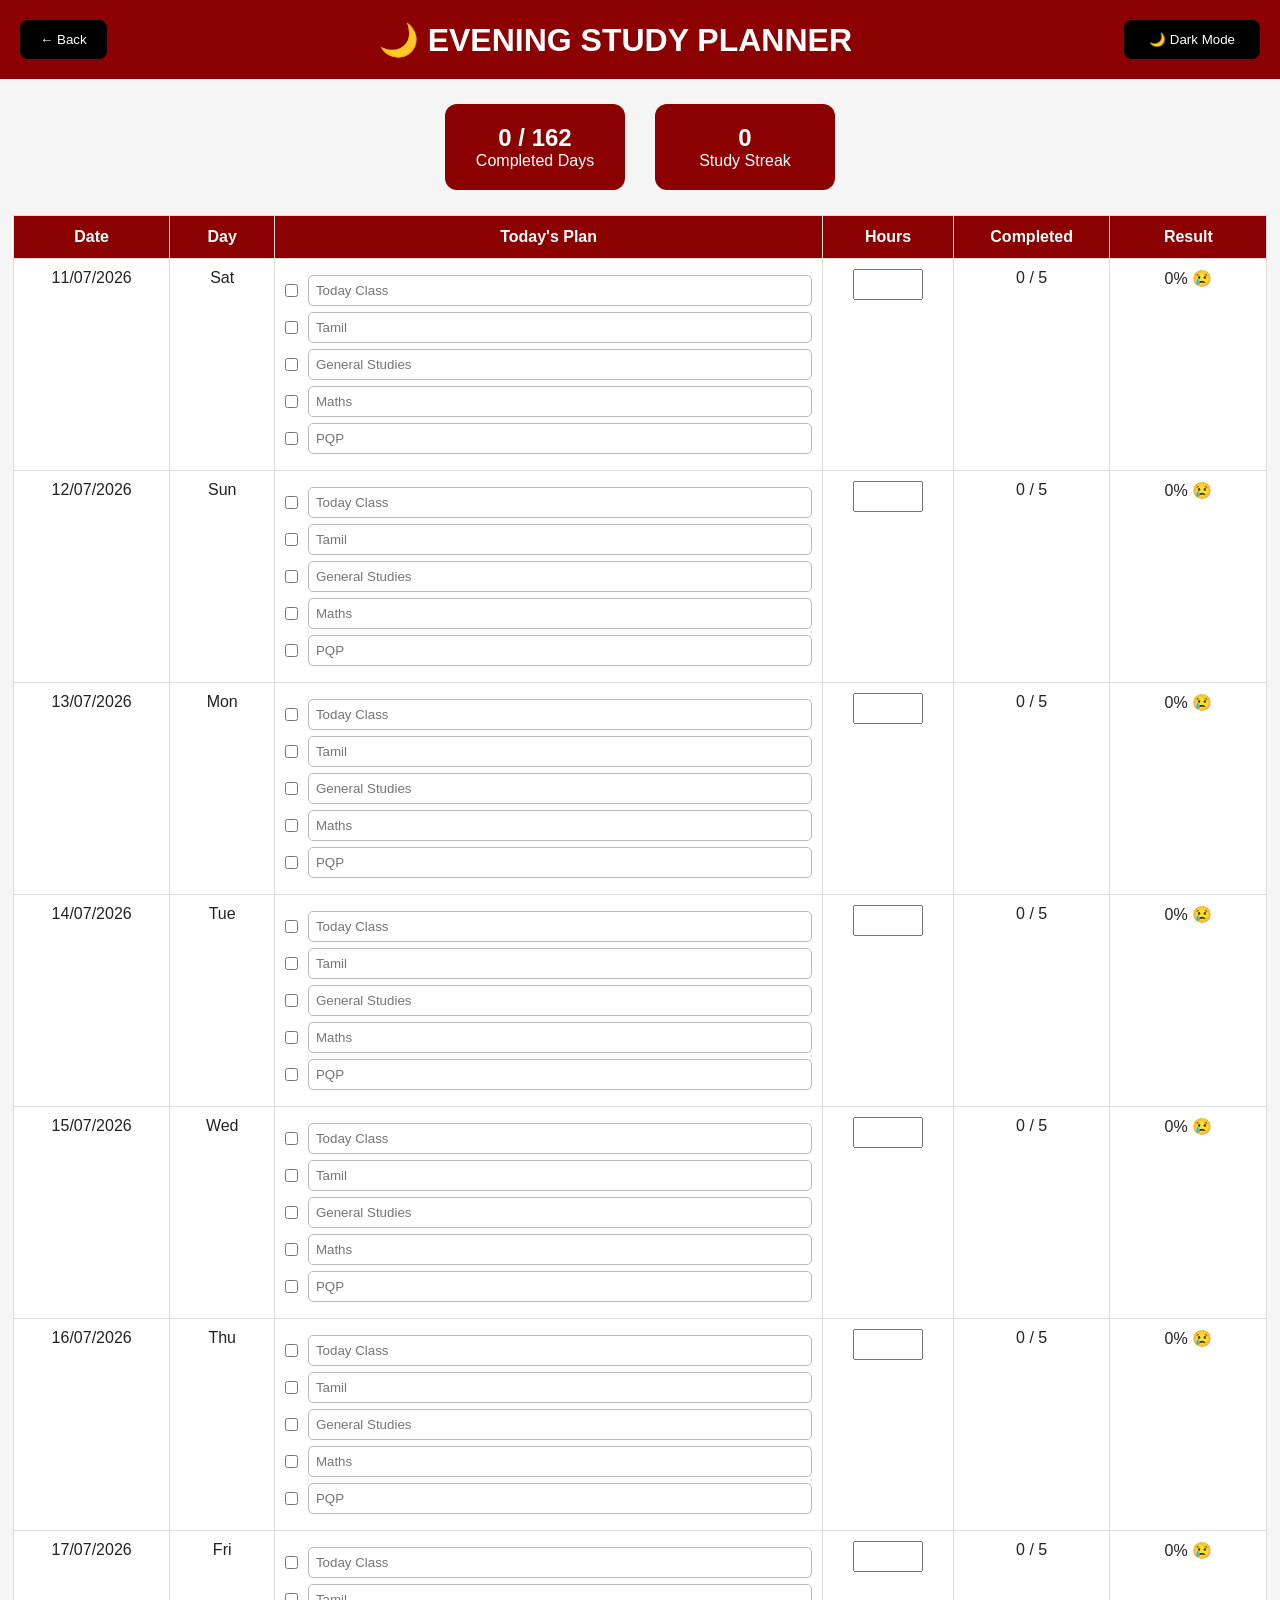
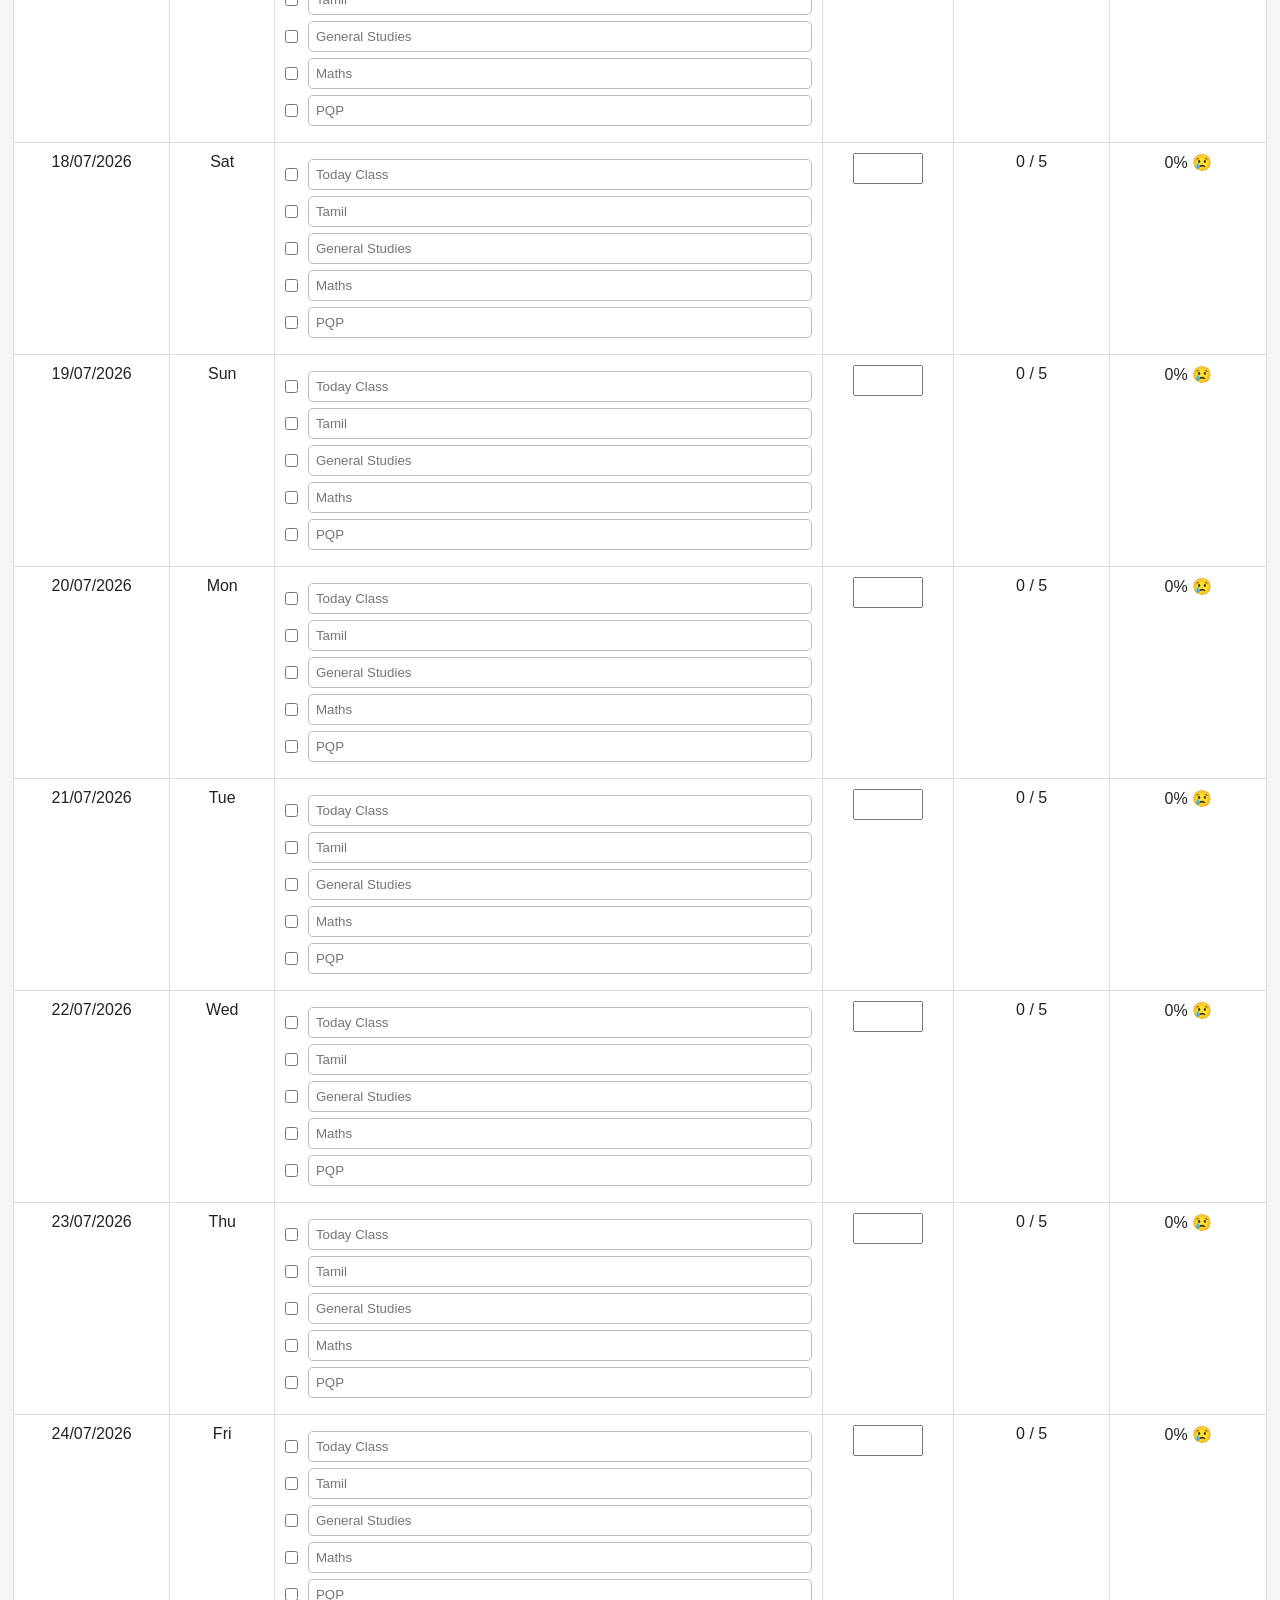
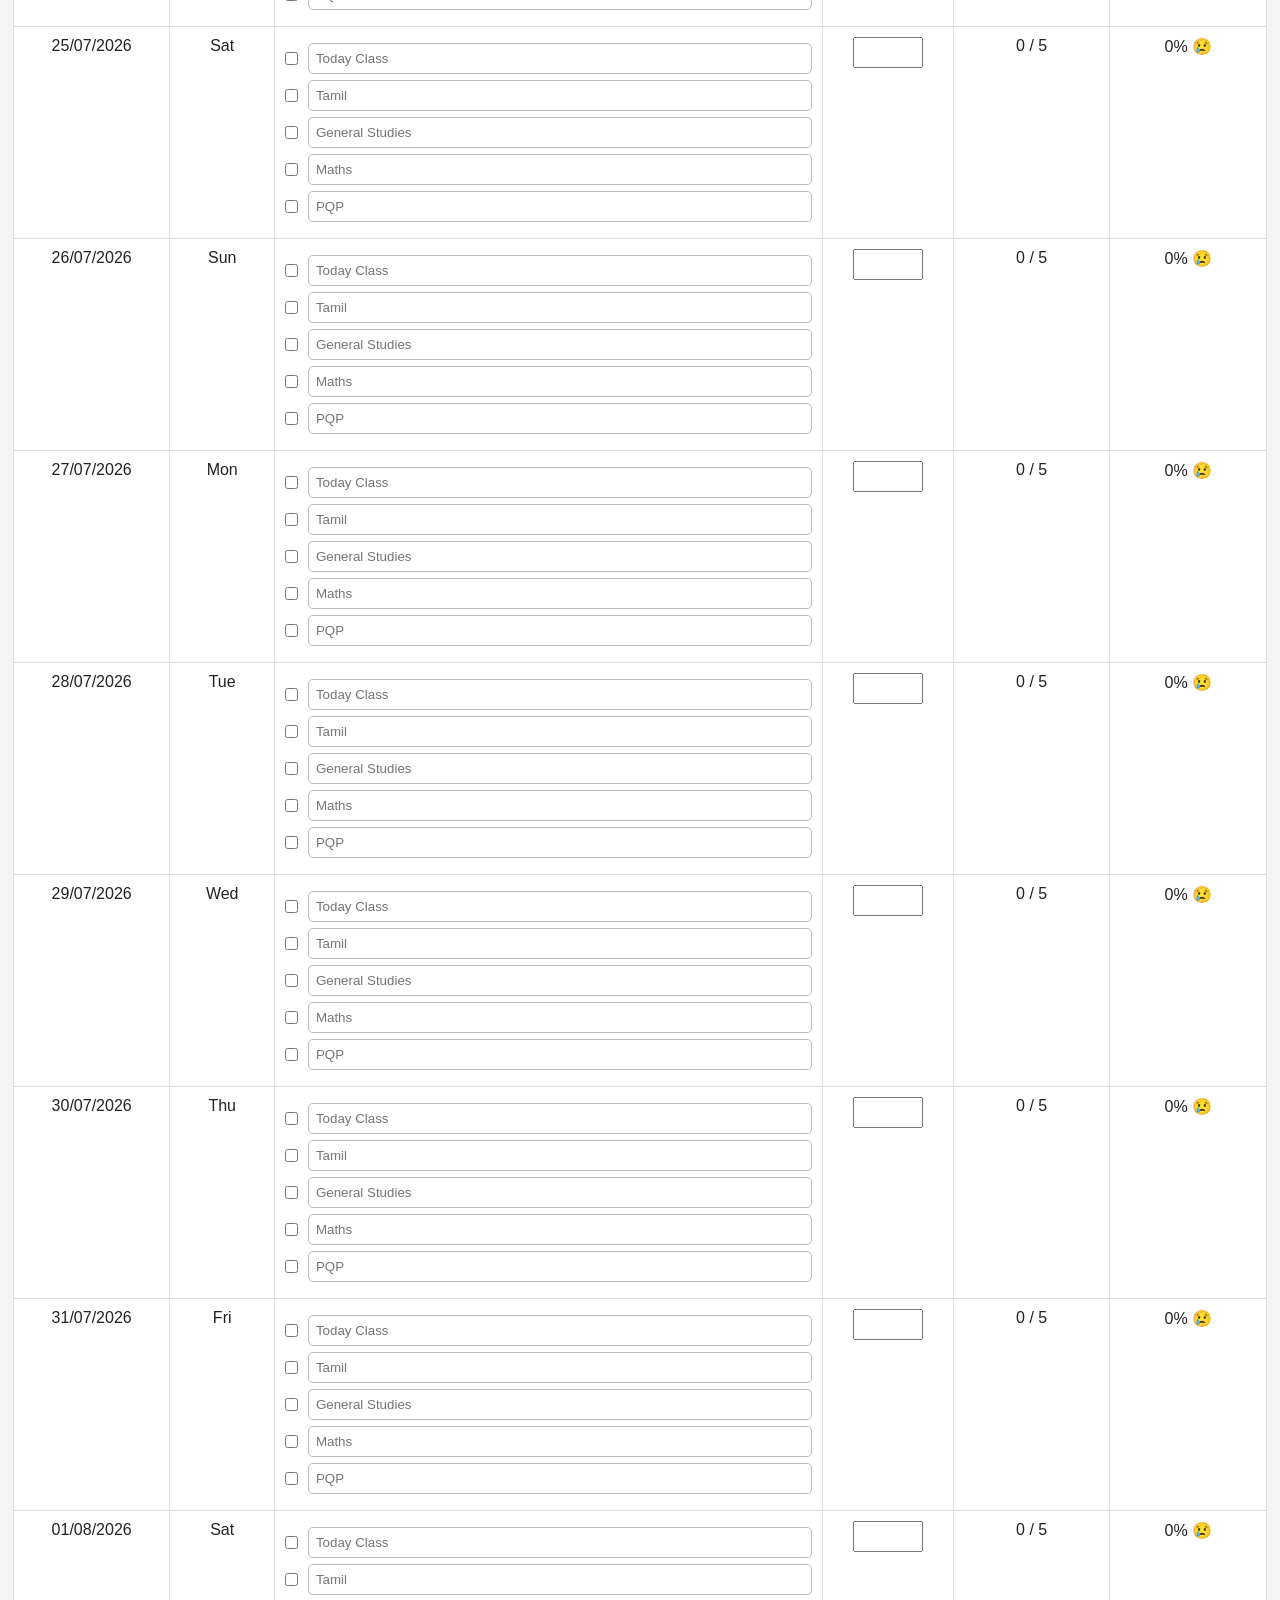
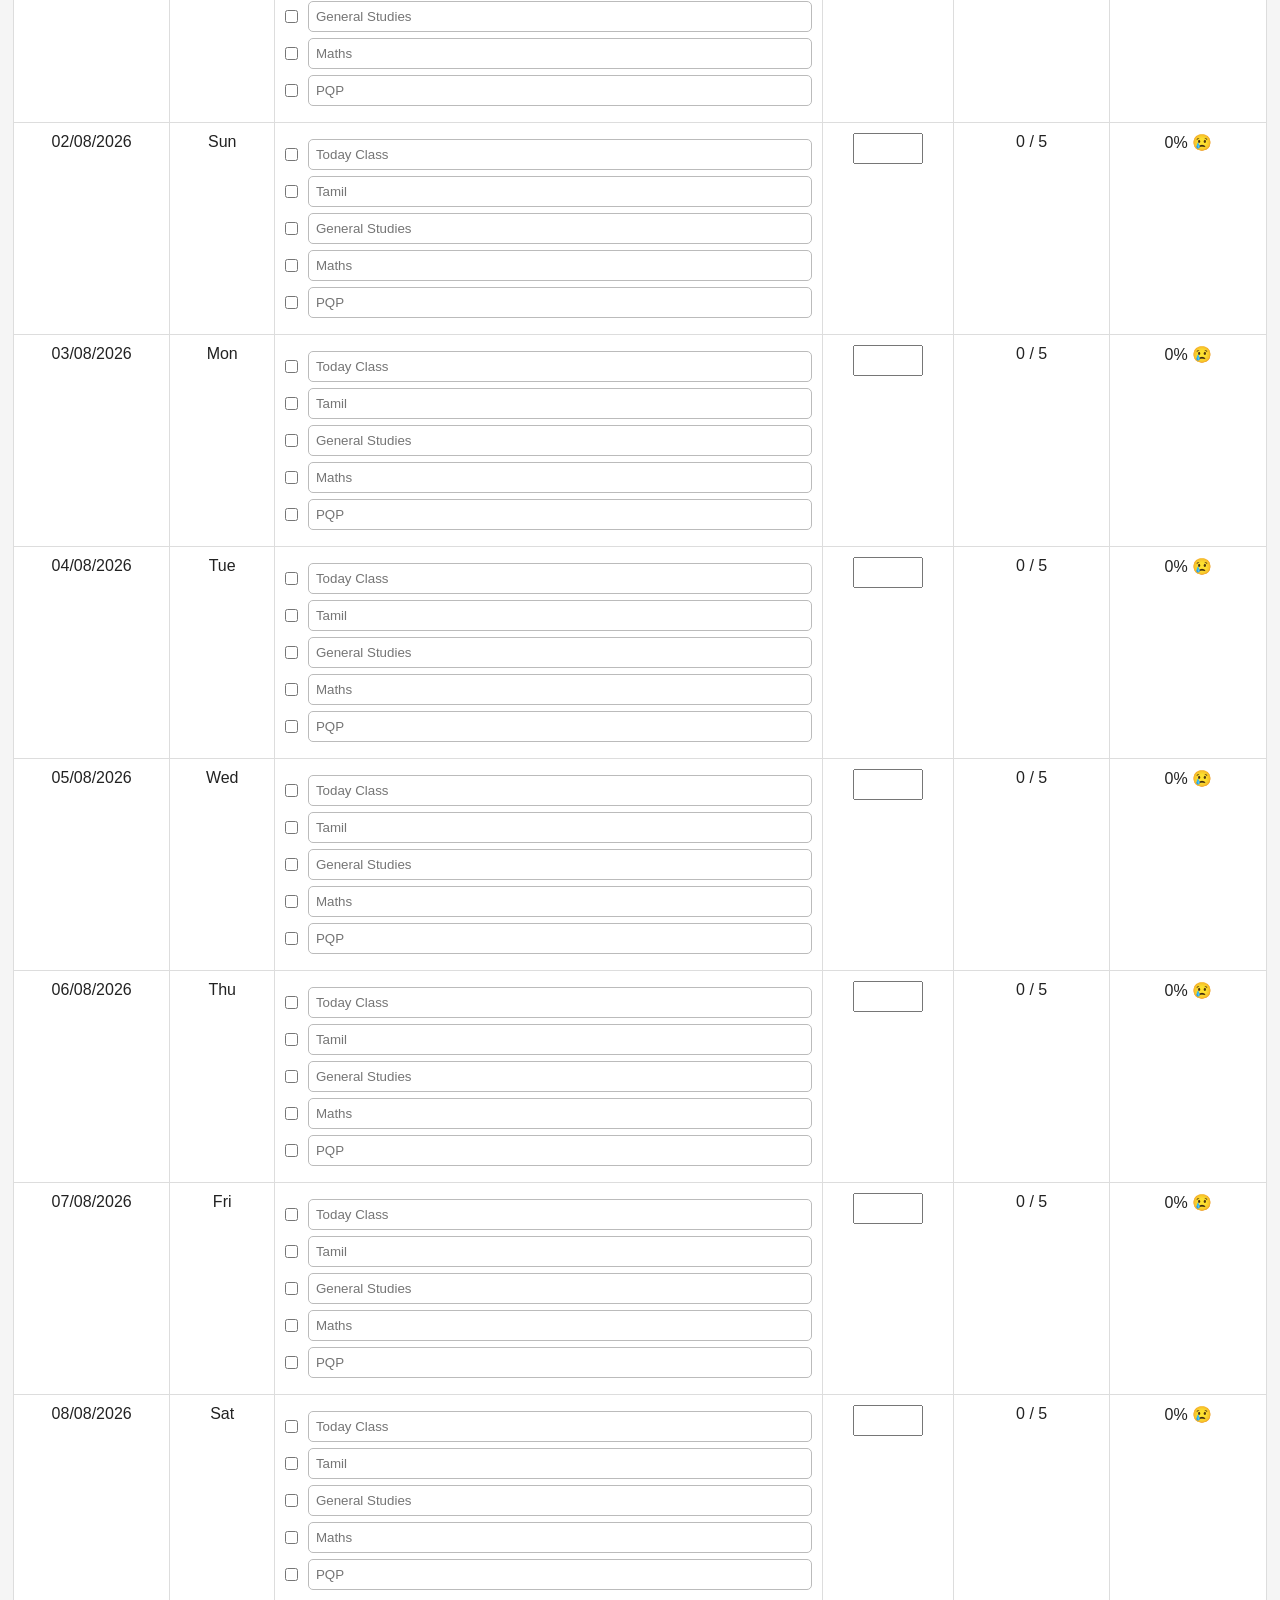
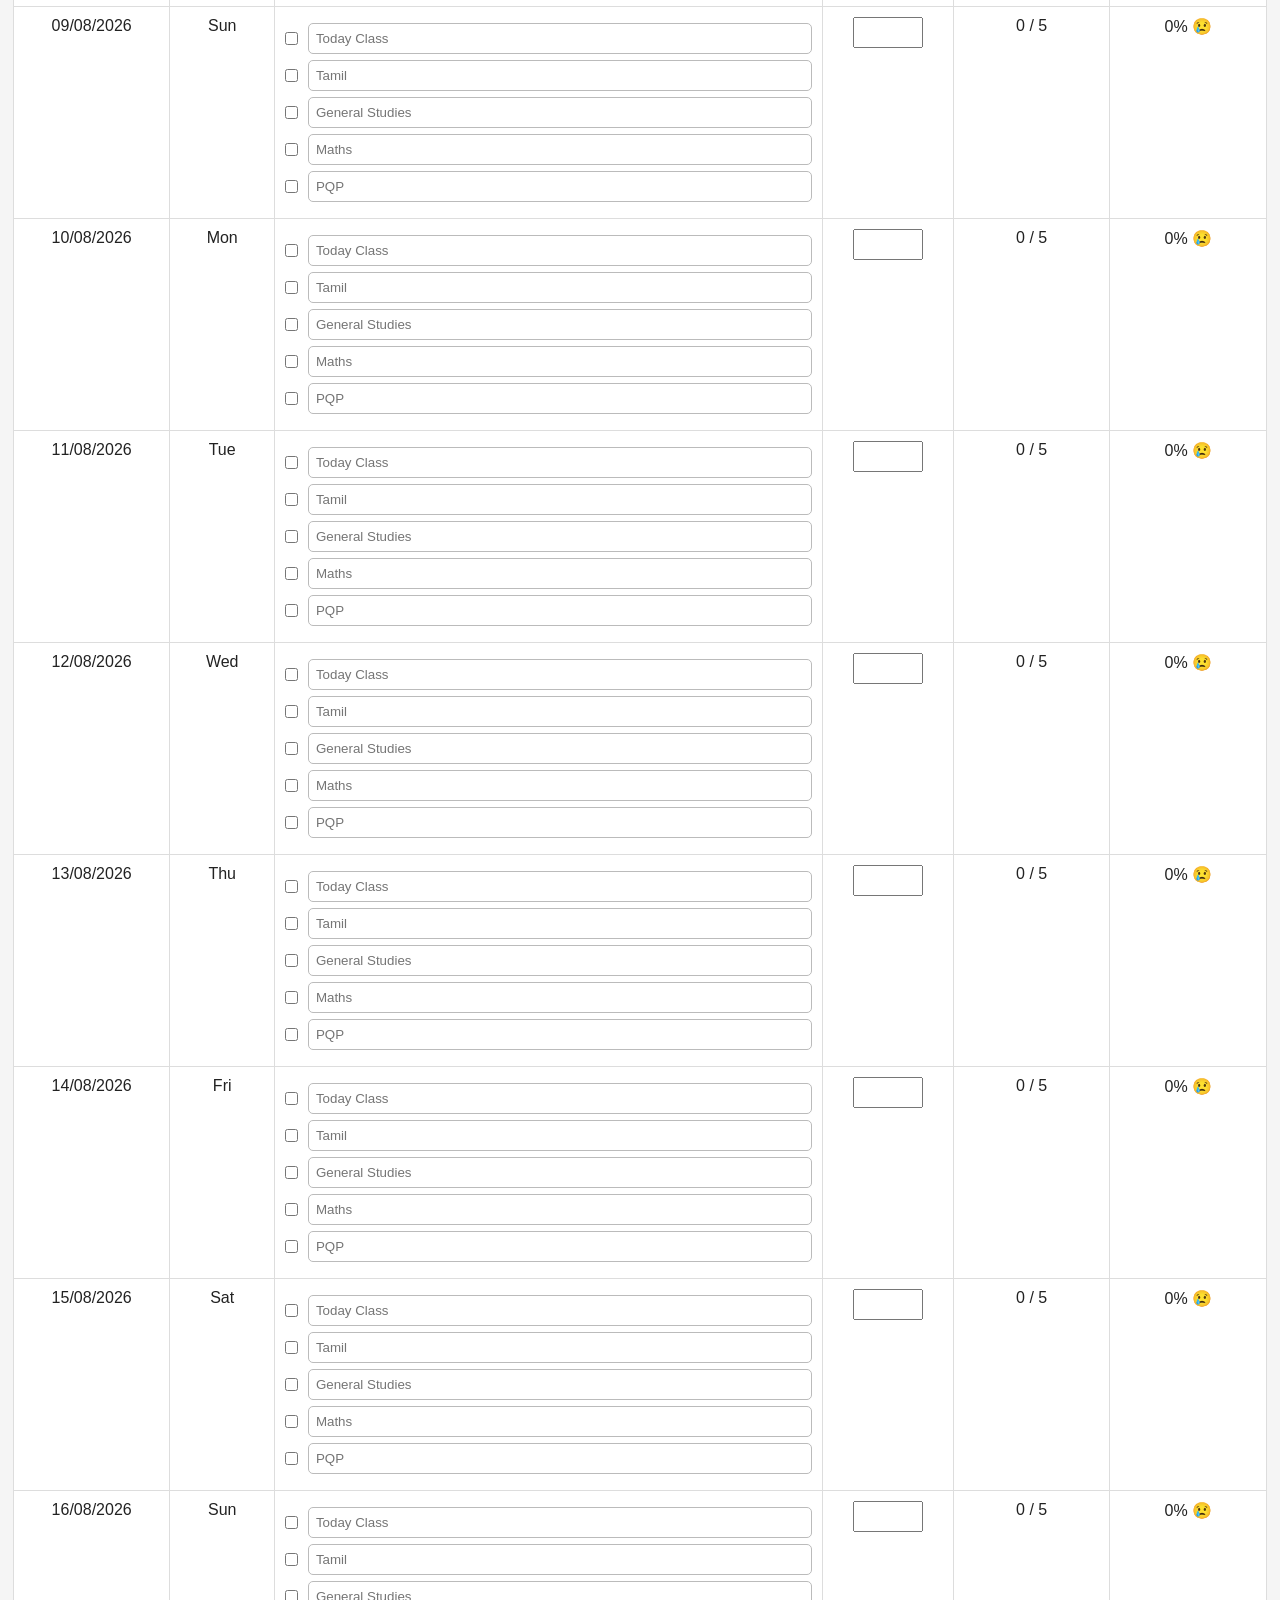
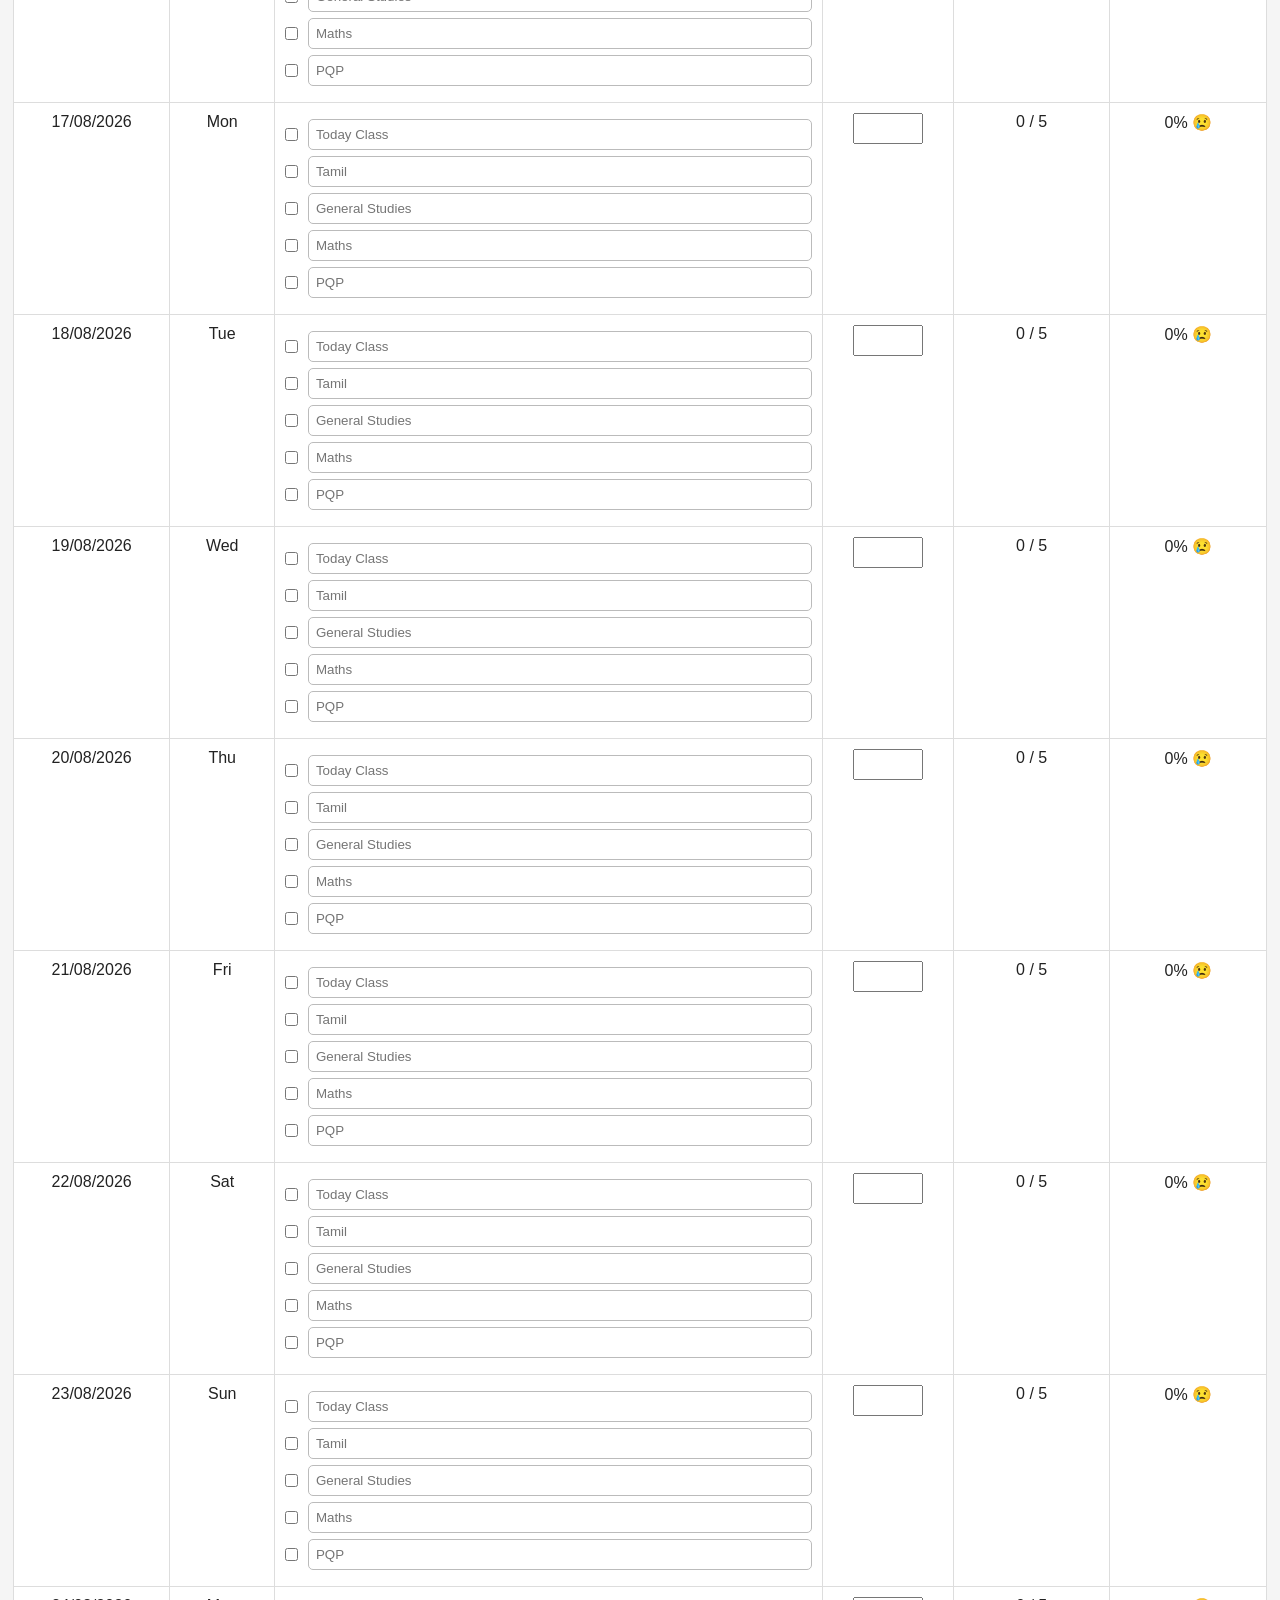
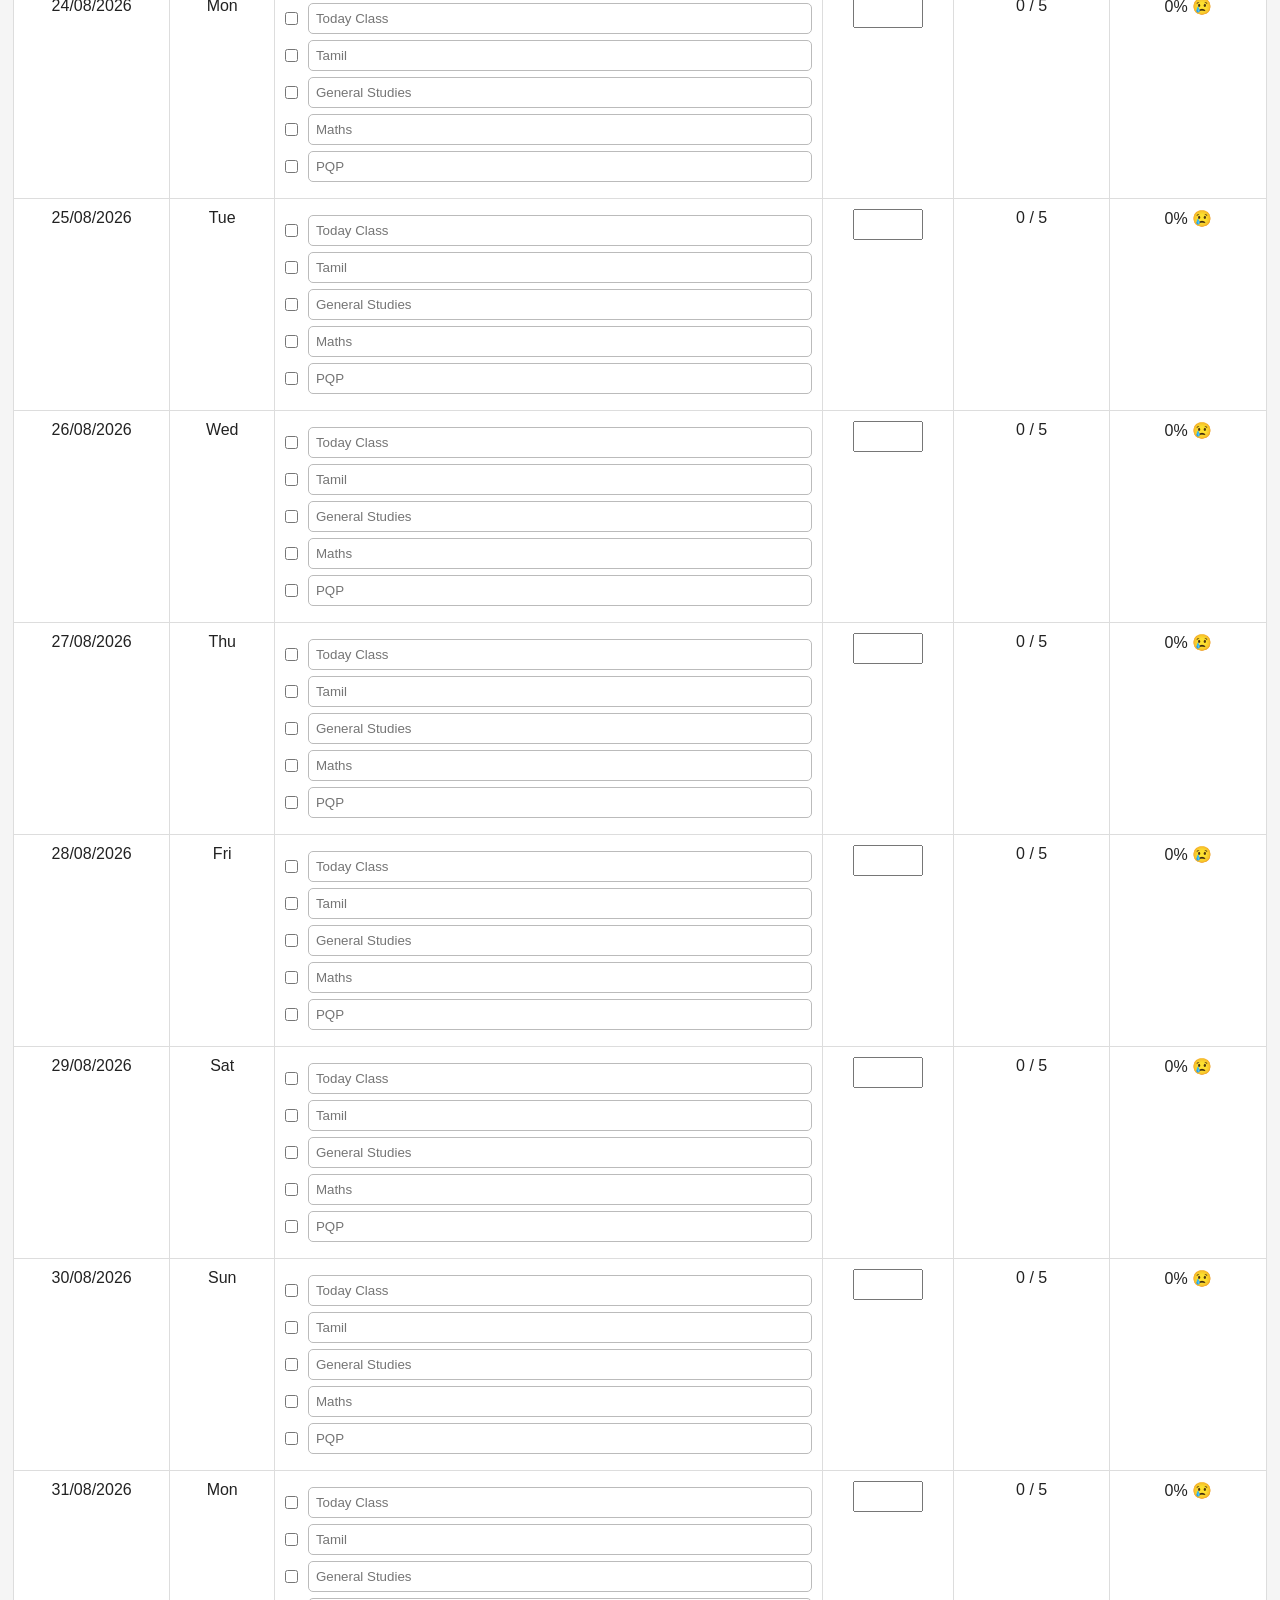
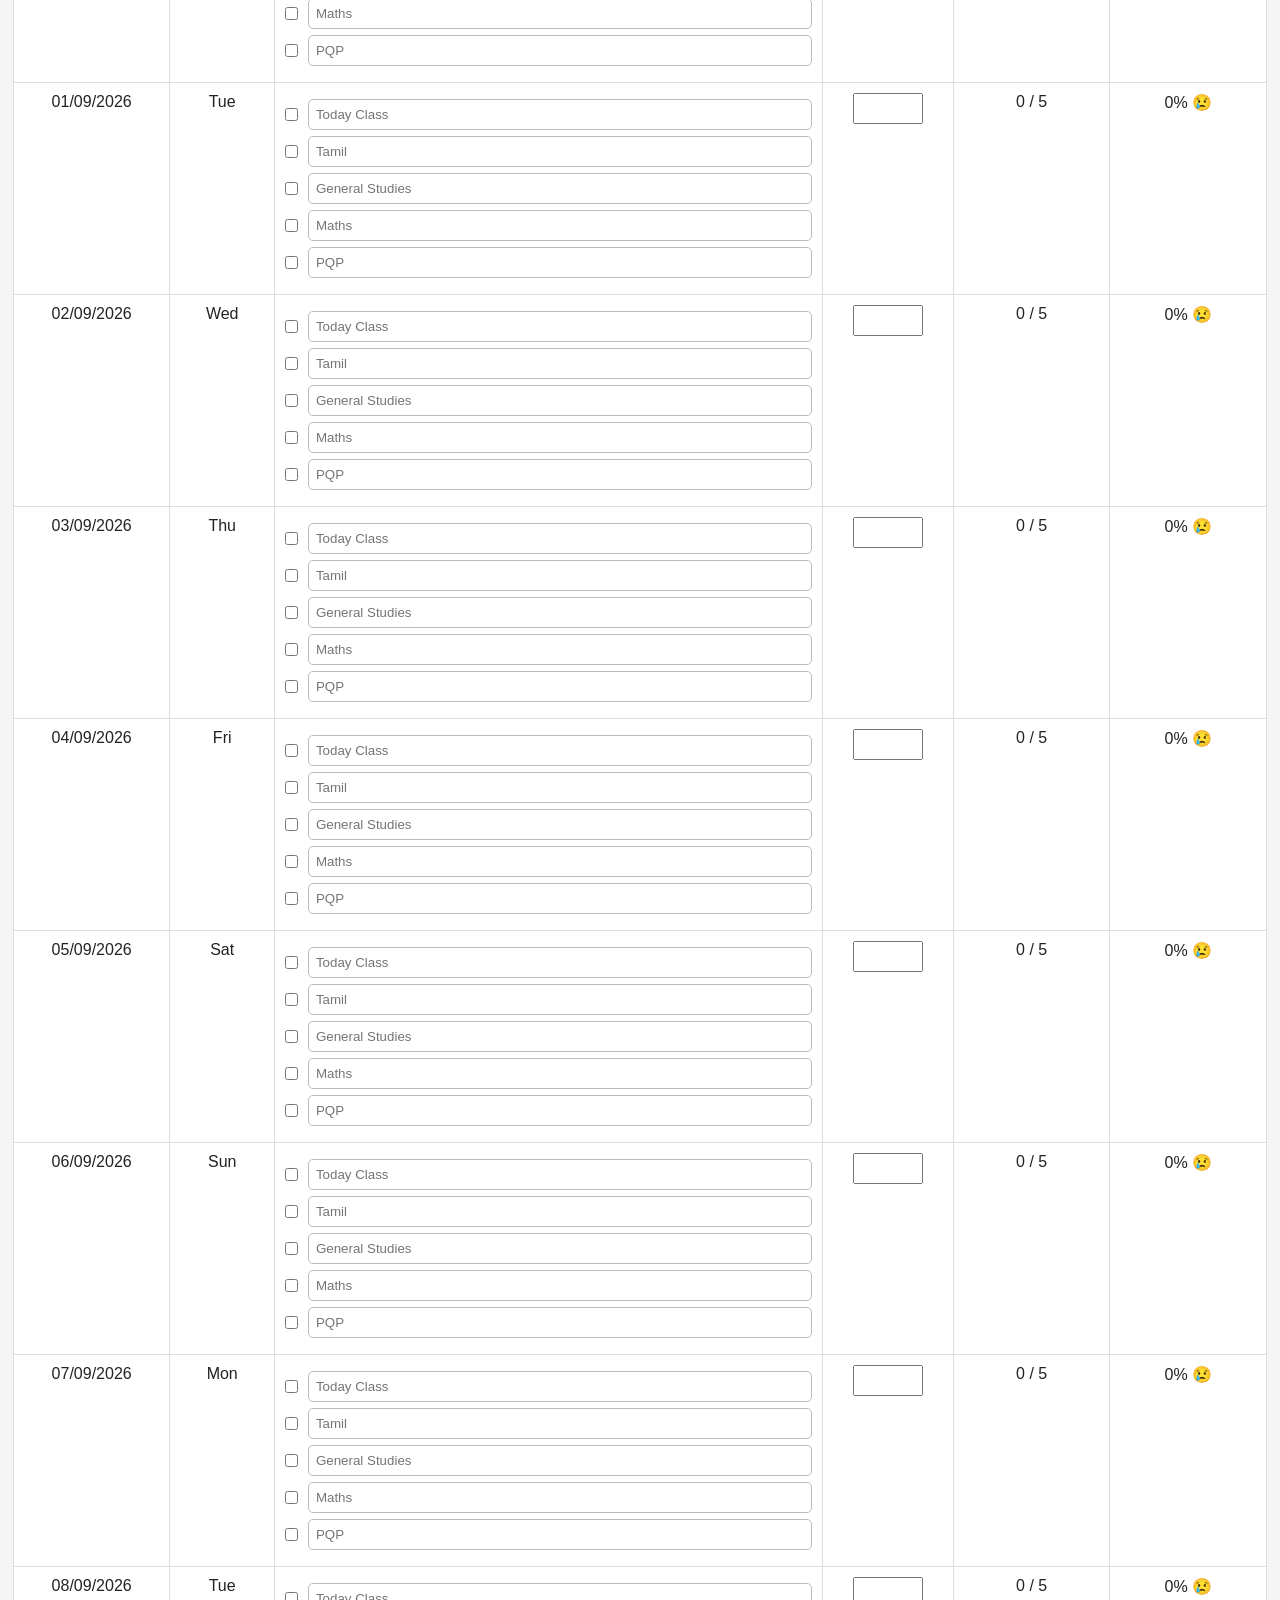
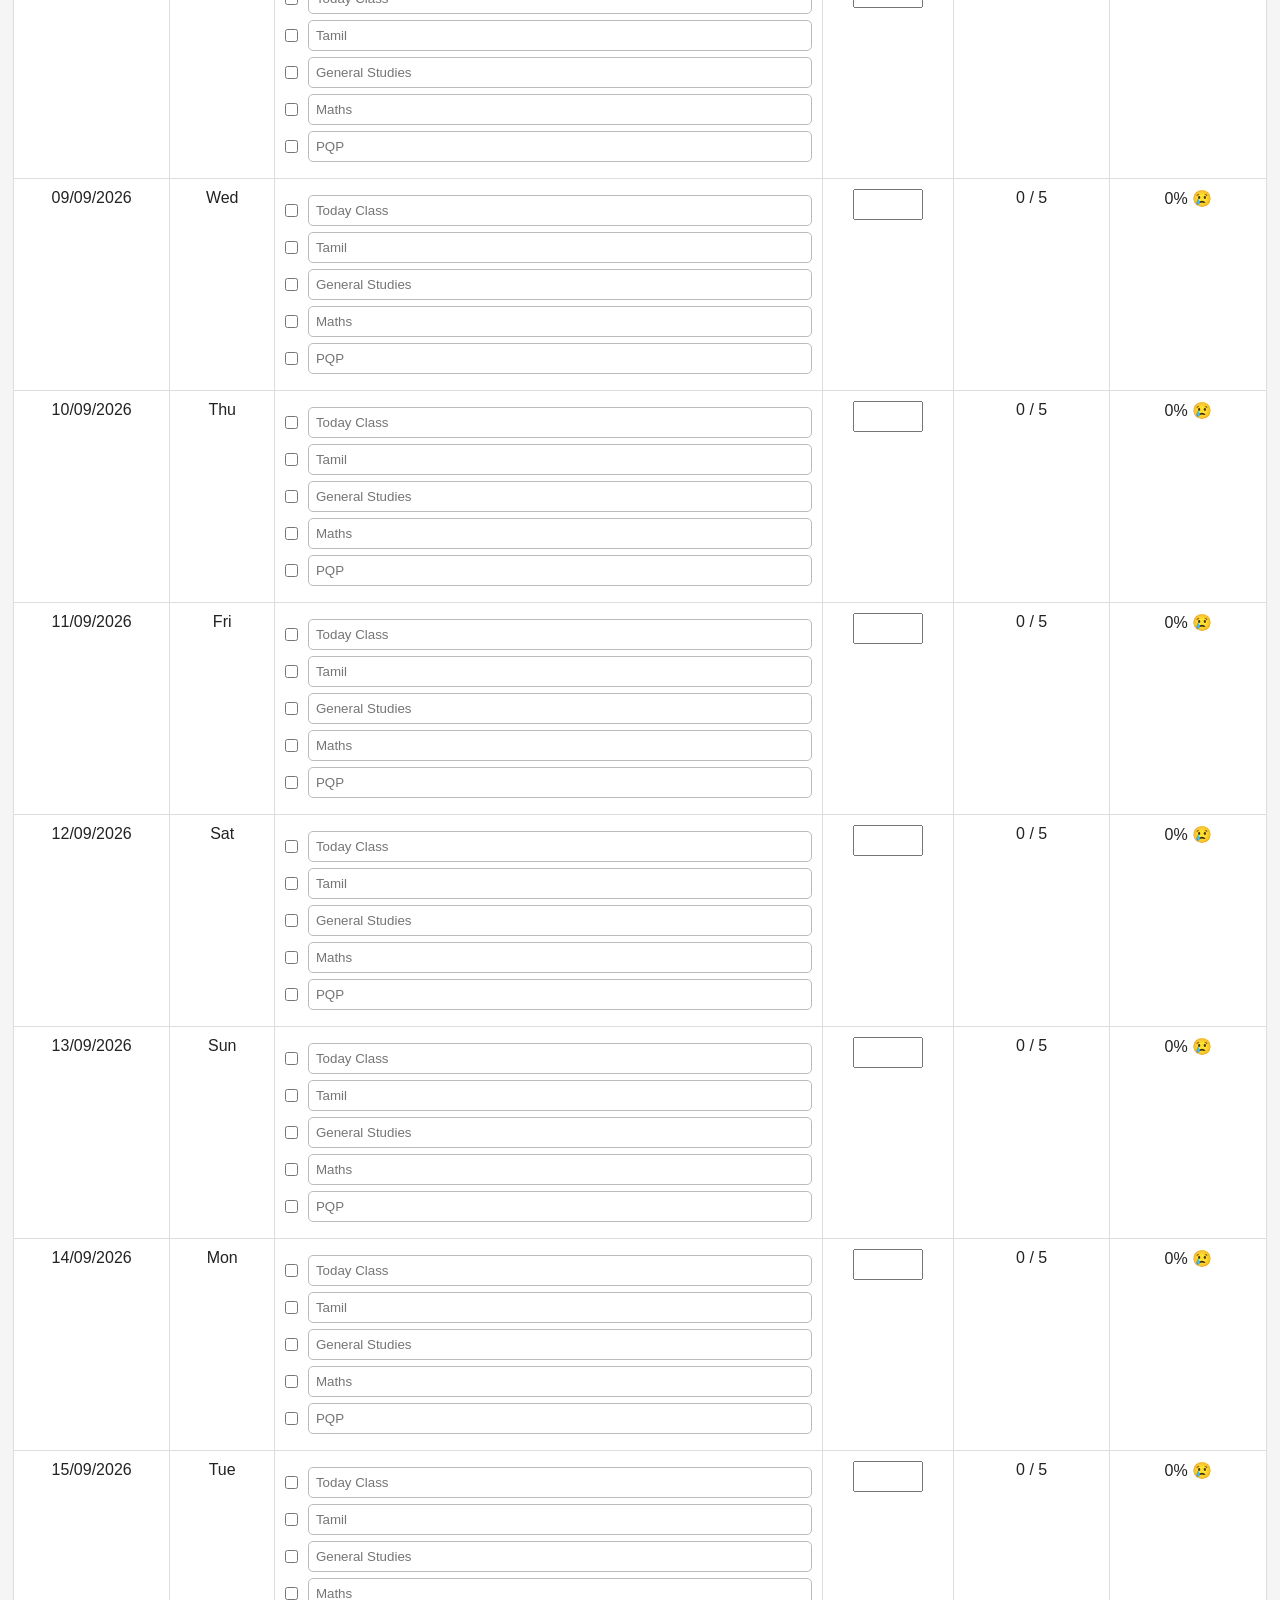
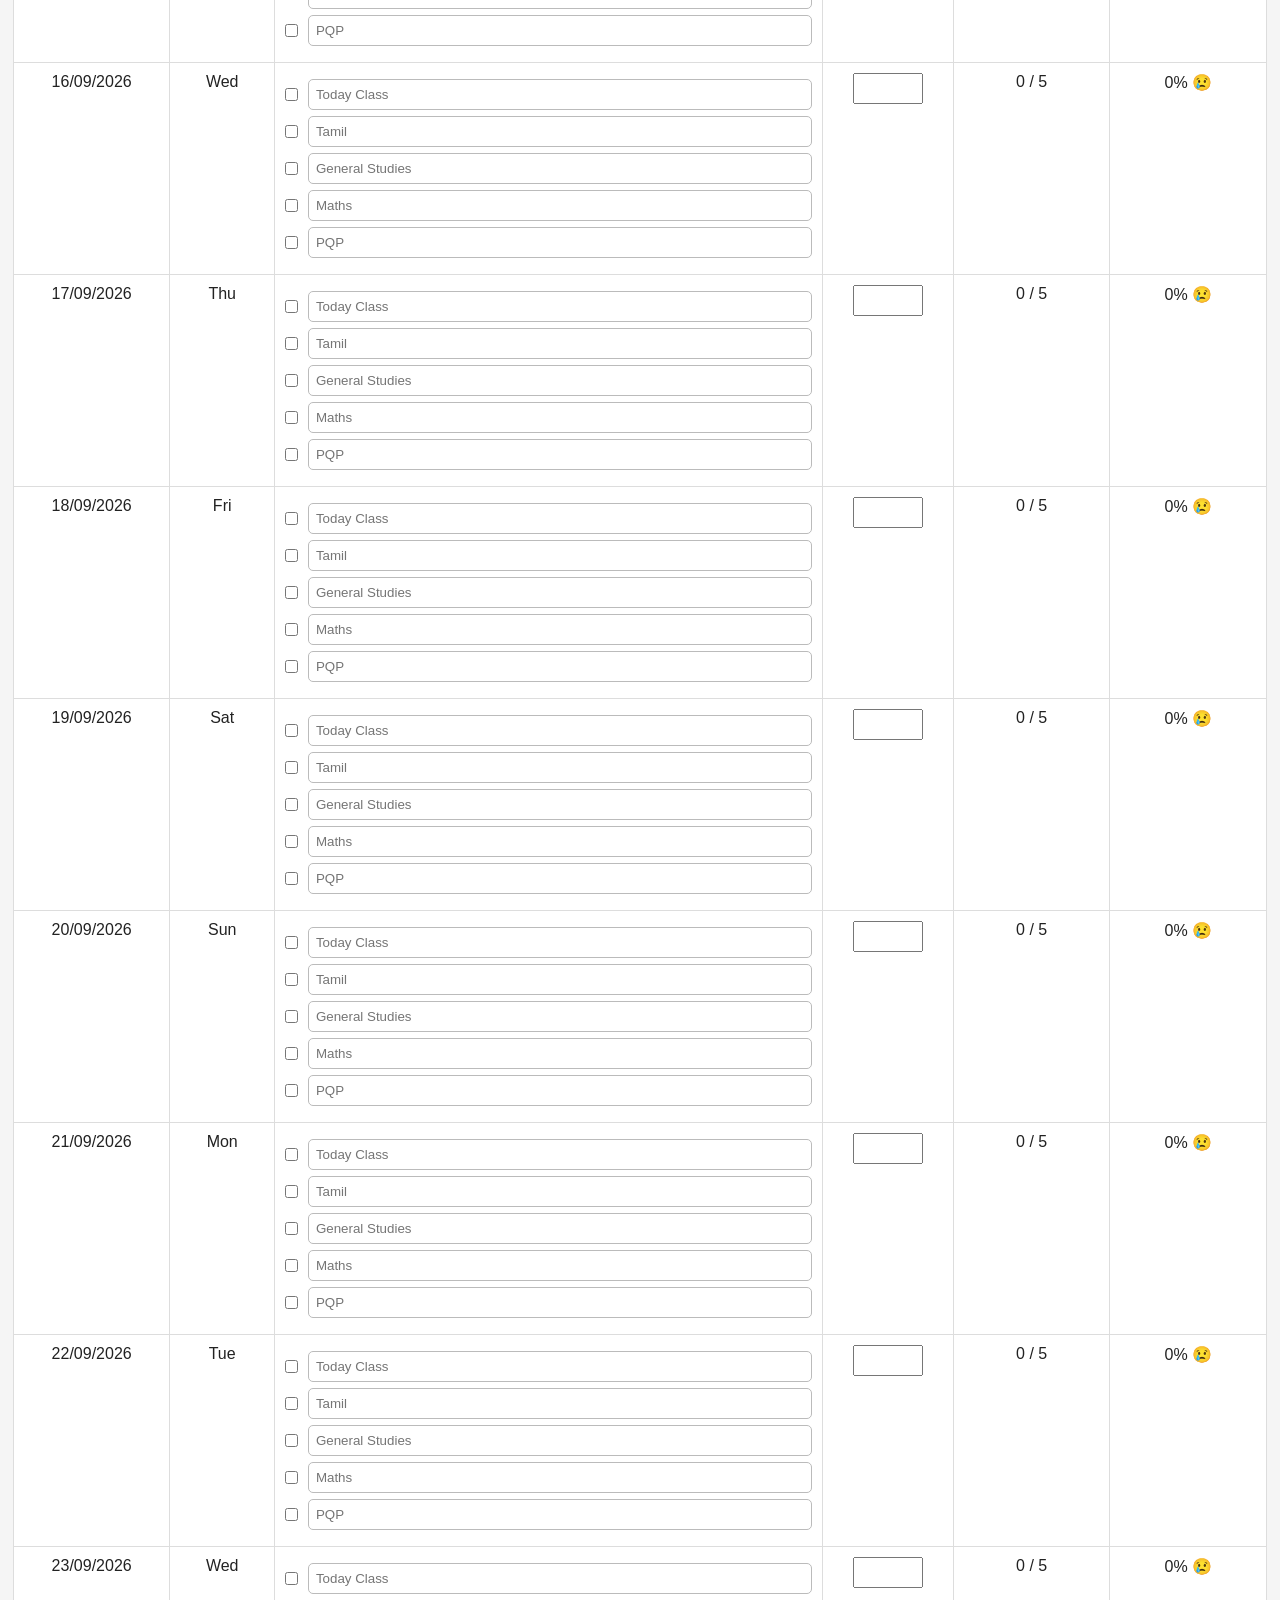
==== evening.html @ 8b106c4d "Add files via upload" ====
<!DOCTYPE html>
<html lang="en">

<head>

    <meta charset="UTF-8">

    <meta name="viewport"
          content="width=device-width, initial-scale=1.0">

    <title>Evening Study Planner</title>

    <link rel="stylesheet" href="style.css">

</head>

<body>

    <header class="plannerHeader">

        <button
            class="backBtn"
            onclick="location.href='index.html'">

            ← Back

        </button>

        <h1>

            🌙 EVENING STUDY PLANNER

        </h1>

        <button id="themeBtn">

            🌙 Dark Mode

        </button>

    </header>

    <div class="dashboard">

        <div class="completedBox">

            <h2 id="completedDays">

                0 / 162

            </h2>

            <p>

                Completed Days

            </p>

        </div>

        <div class="streakBox">

            <h2 id="streak">

                0

            </h2>

            <p>

                Study Streak

            </p>

        </div>

    </div>

    <div class="tableContainer">

        <table>

            <thead>

                <tr>

                    <th>Date</th>

                    <th>Day</th>

                    <th>Today's Plan</th>

                    <th>Hours</th>

                    <th>Completed</th>

                    <th>Result</th>

                </tr>

            </thead>

            <tbody id="plannerBody">

            </tbody>

        </table>

    </div>

    <footer>

        🌟 ALL THE BEST 🌟

    </footer>

    <script src="evening.js"></script>

</body>

</html>
---- style.css ----
*{
    margin:0;
    padding:0;
    box-sizing:border-box;
    font-family:Arial, Helvetica, sans-serif;
}

body{
    background:#f5f5f5;
    color:#222;
}

/* ---------- Header ---------- */

.topHeader{
    background:#8B0000;
    color:white;
    padding:20px 40px;

    display:flex;
    justify-content:space-between;
    align-items:center;

    box-shadow:0 4px 10px rgba(0,0,0,.2);
}

.topHeader h1{
    font-size:35px;
    letter-spacing:1px;
}

#themeBtn{

    background:black;
    color:white;

    border:none;

    padding:12px 25px;

    border-radius:8px;

    cursor:pointer;

    transition:.3s;

}

#themeBtn:hover{

    background:#444;

}

/* ---------- Home ---------- */

.home{

    width:90%;

    margin:auto;

    text-align:center;

    padding:40px 0;

}

.home h2{

    color:#8B0000;

    font-size:35px;

}

.home p{

    margin-top:15px;

    font-size:18px;

}

/* ---------- Cards ---------- */

.cardContainer{

    display:flex;

    justify-content:center;

    gap:60px;

    margin-top:60px;

    flex-wrap:wrap;

}

.card{

    width:350px;

    background:white;

    border-radius:18px;

    overflow:hidden;

    box-shadow:0 10px 20px rgba(0,0,0,.15);

    cursor:pointer;

    transition:.4s;

    border:3px solid transparent;

}

.card:hover{

    transform:translateY(-15px) scale(1.05);

    border:3px solid #8B0000;

    box-shadow:0 20px 35px rgba(0,0,0,.35);

}

.card img{

    width:120px;

    margin-top:25px;

}

.card h2{

    margin-top:20px;

    color:#8B0000;

}

.card p{

    margin:20px;

    color:#555;

    line-height:28px;

}

.card button{

    margin-bottom:25px;

    background:#8B0000;

    color:white;

    border:none;

    padding:14px 30px;

    border-radius:8px;

    font-size:17px;

    cursor:pointer;

    transition:.3s;

}

.card button:hover{

    background:black;

}

/* ---------- Dark Mode ---------- */

.dark{

    background:#181818;

    color:white;

}

.dark .card{

    background:#252525;

    color:white;

}

.dark .card h2{

    color:#ff6b6b;

}

.dark .card p{

    color:#ddd;

}

.dark .topHeader{

    background:black;

}

.dark #themeBtn{

    background:#8B0000;

}

.dark .card button{

    background:#8B0000;

}

/* ---------- Responsive ---------- */

@media(max-width:900px){

.cardContainer{

flex-direction:column;

align-items:center;

}

.topHeader{

flex-direction:column;

gap:20px;

}

.topHeader h1{

font-size:28px;

text-align:center;

}

.card{

width:90%;

}

}
/* ---------- Planner Page ---------- */

.plannerHeader{

    background:#8B0000;

    color:white;

    display:flex;

    justify-content:space-between;

    align-items:center;

    padding:20px;

}

.backBtn{

    background:black;

    color:white;

    border:none;

    padding:12px 20px;

    border-radius:8px;

    cursor:pointer;

}

.dashboard{

    display:flex;

    justify-content:center;

    gap:30px;

    margin:25px;

}

.streakBox,
.completedBox{

    background:#8B0000;

    color:white;

    width:180px;

    text-align:center;

    padding:20px;

    border-radius:12px;

}

.tableContainer{

    width:98%;

    margin:20px auto;

    overflow-x:auto;

}

table{

    width:100%;

    border-collapse:collapse;

    background:#fff;

    table-layout:fixed;

}

th{

    background:#8B0000;

    color:white;

    padding:12px;

    border:1px solid #ddd;

    text-align:center;

}

td{

    border:1px solid #ddd;

    padding:10px;

    vertical-align:top;

    text-align:center;

}

th:nth-child(1),
td:nth-child(1){

    width:120px;

}

th:nth-child(2),
td:nth-child(2){

    width:80px;

}

th:nth-child(3),
td:nth-child(3){

    width:420px;

}

th:nth-child(4),
td:nth-child(4){

    width:100px;

}

th:nth-child(5),
td:nth-child(5){

    width:120px;

}

th:nth-child(6),
td:nth-child(6){

    width:120px;

}

.topic{

    display:flex;

    align-items:center;

    gap:10px;

    margin:6px 0;

}

.topic input[type="text"]{

    width:100%;

    padding:7px;

    border:1px solid #bbb;

    border-radius:5px;

}

/* .topic input[type="text"]{

    flex:1;

    border:none;

    border-bottom:1px solid gray;

    margin-left:8px;

    padding:4px;

    outline:none;

} */

.hours{

    width:70px;

    padding:6px;

    text-align:center;

}
.done{

    background:#d8ffd8;

}

.dark .plannerHeader{

    background:black;

}

.dark .completedBox,
.dark .streakBox{

    background:#222;

}
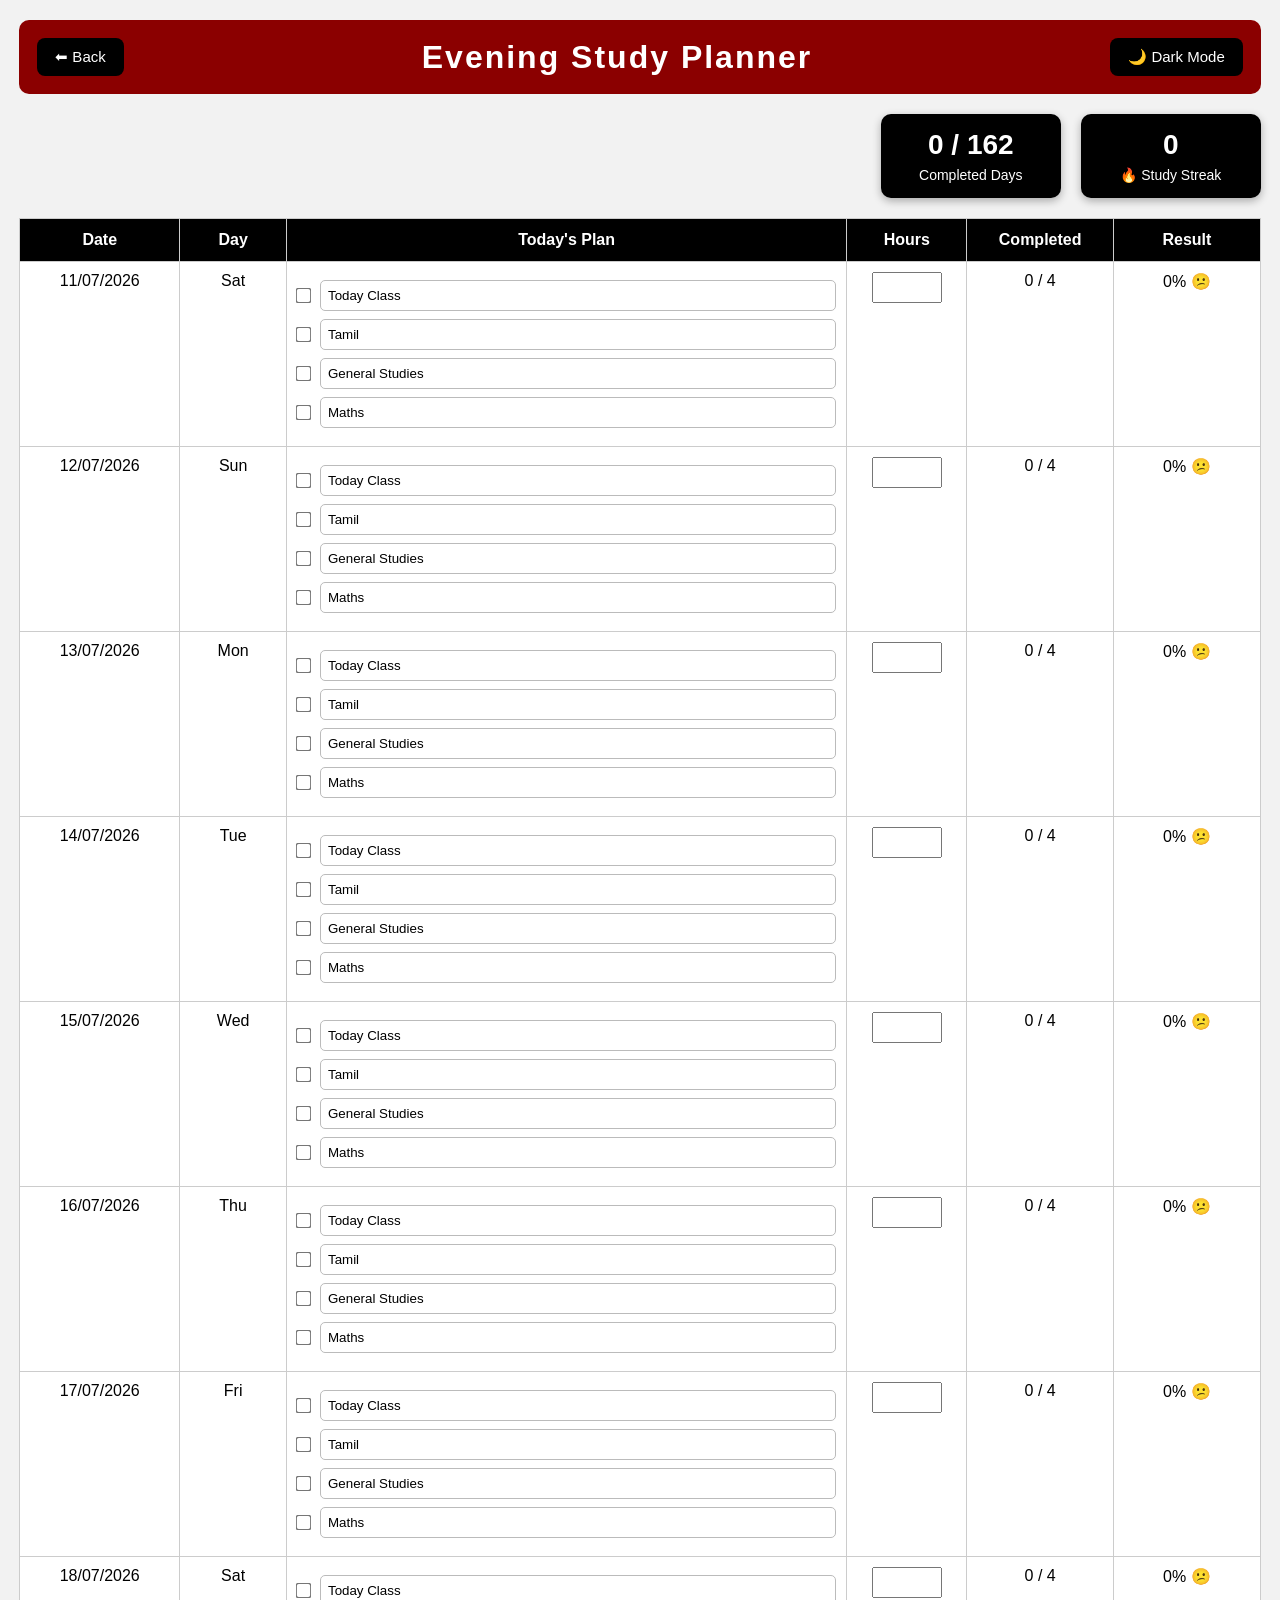
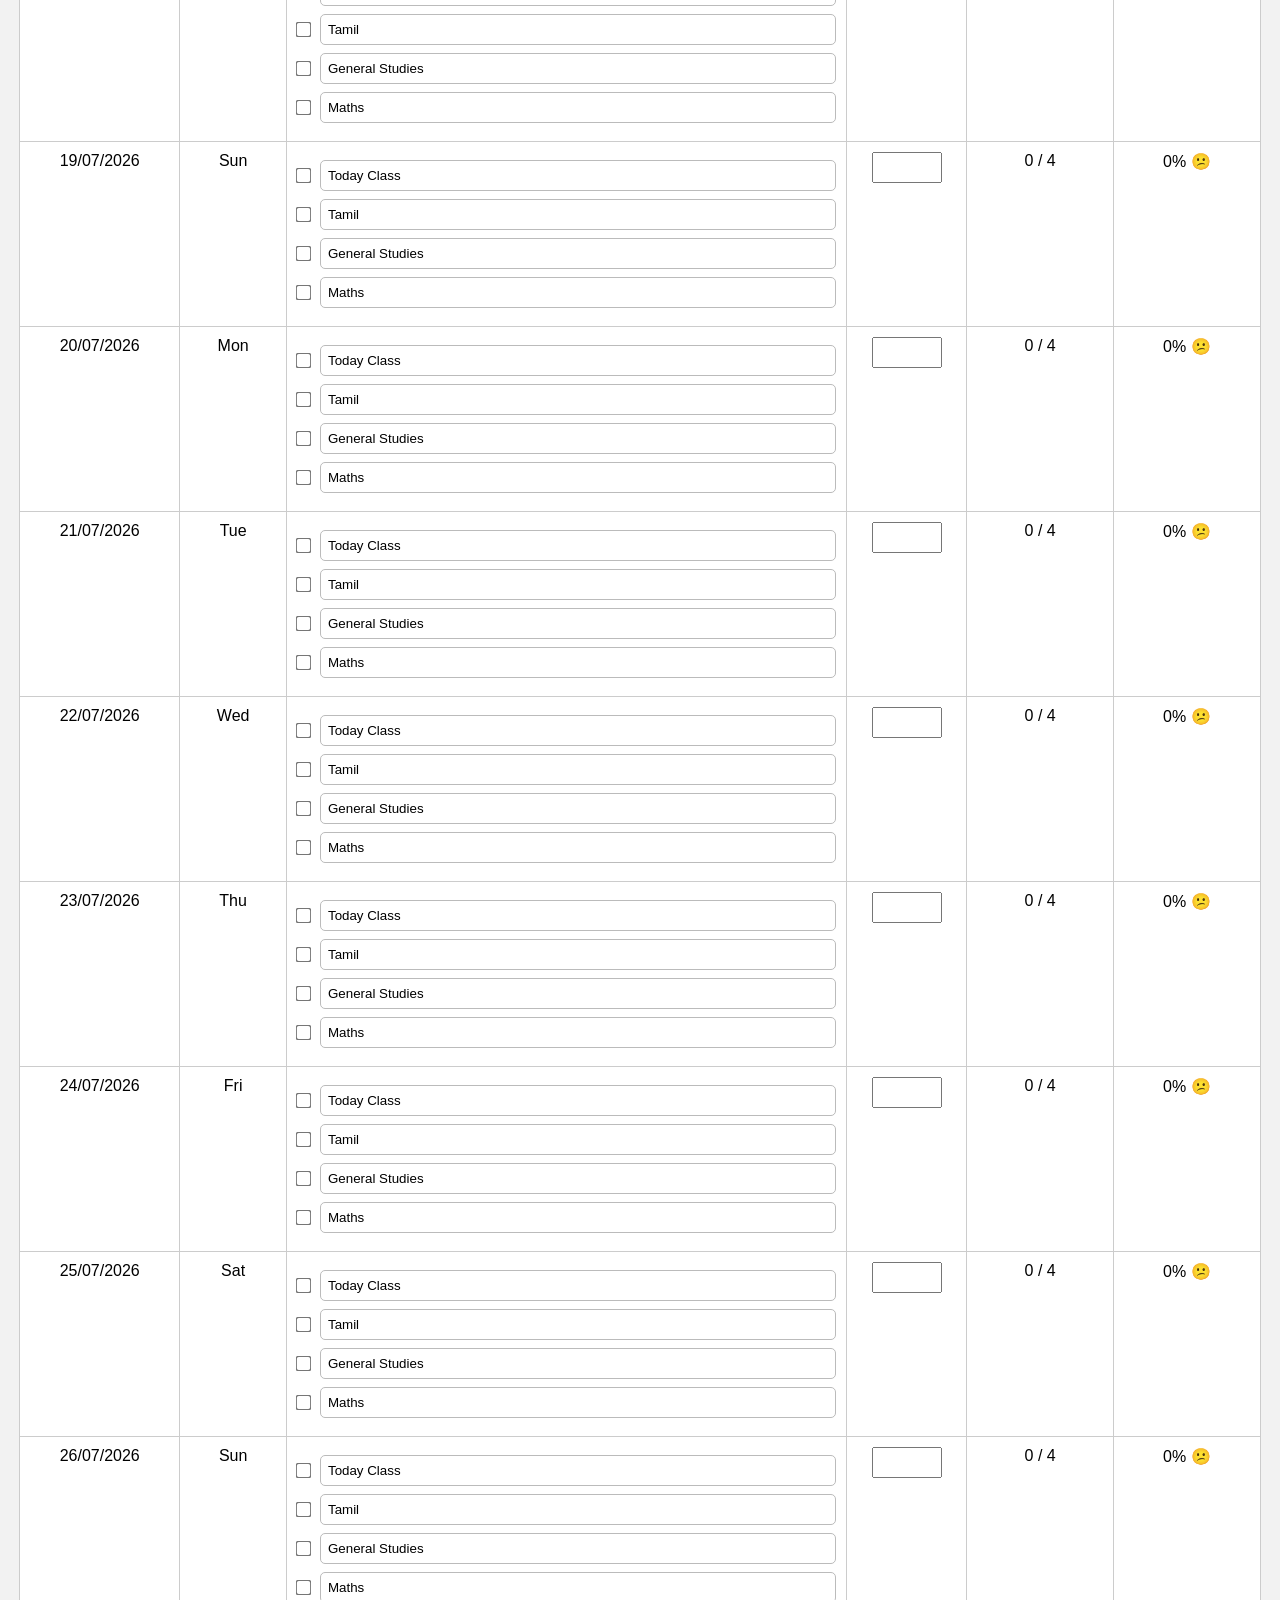
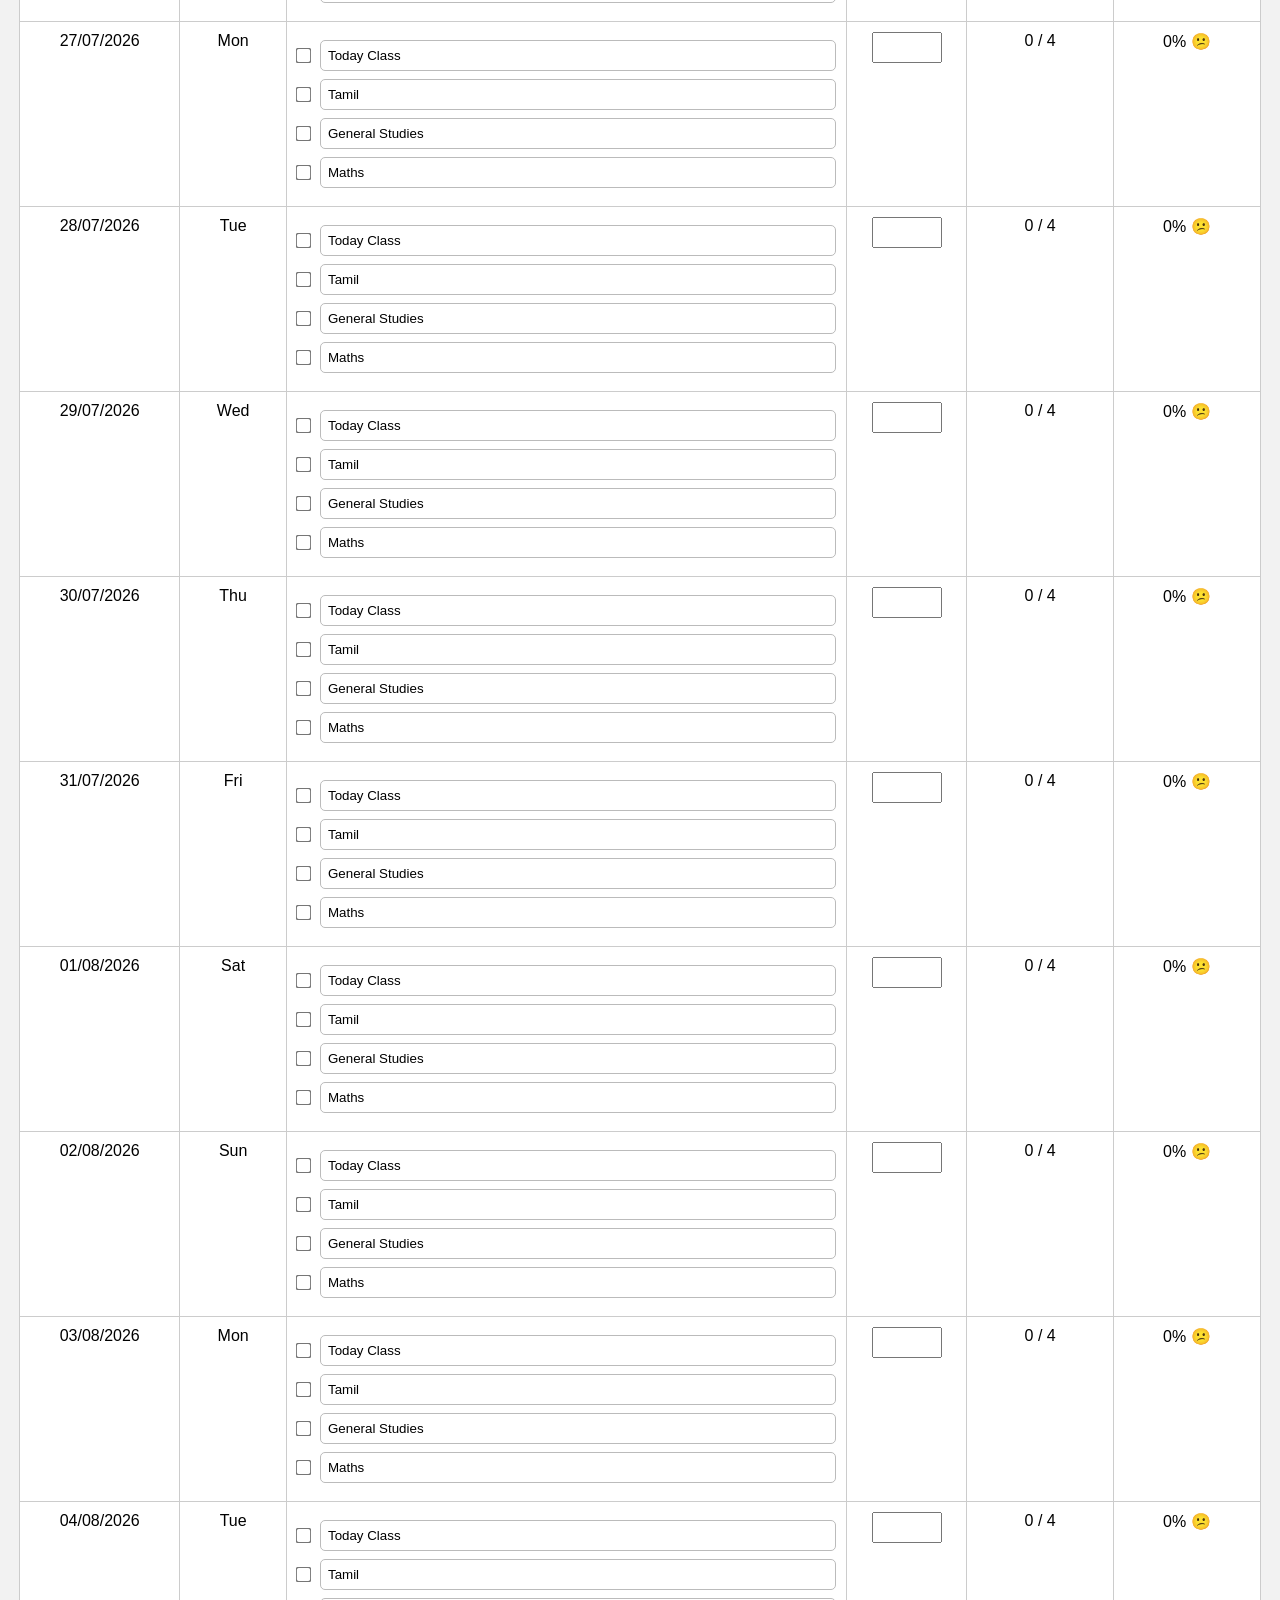
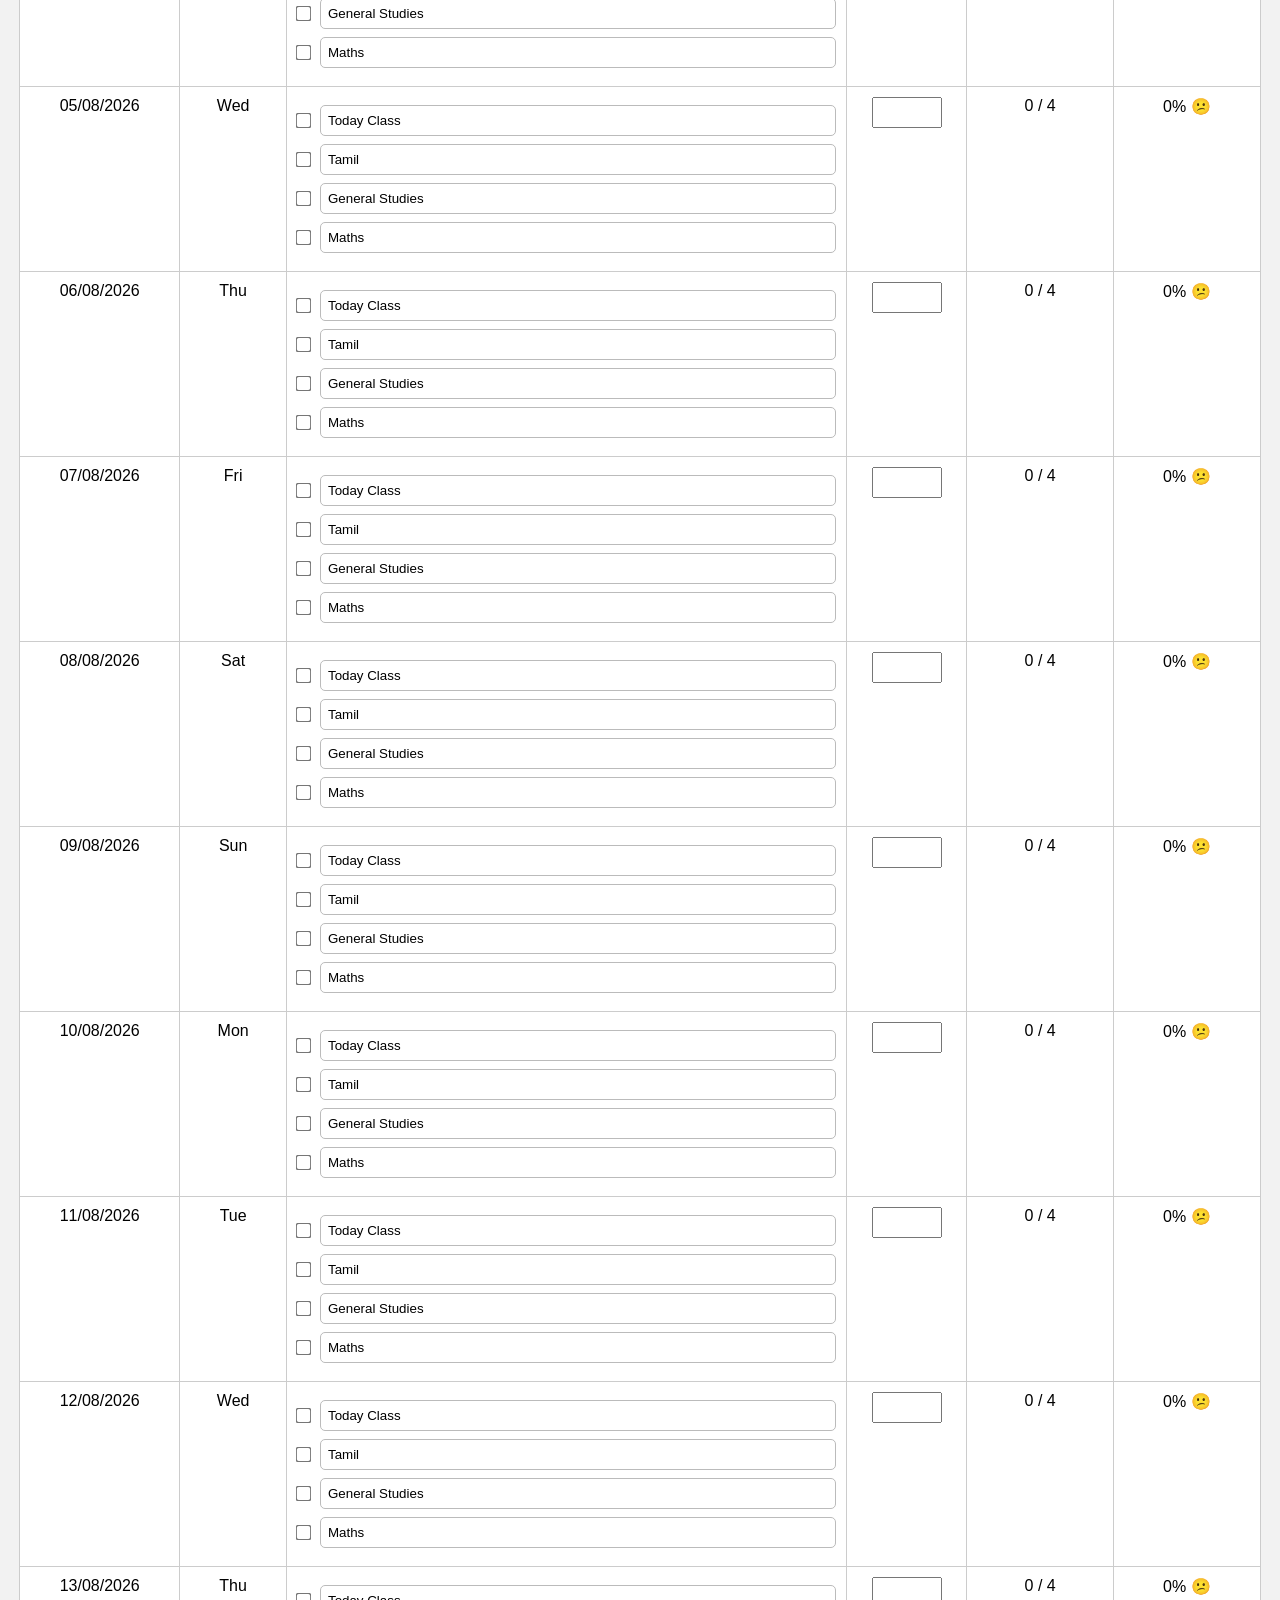
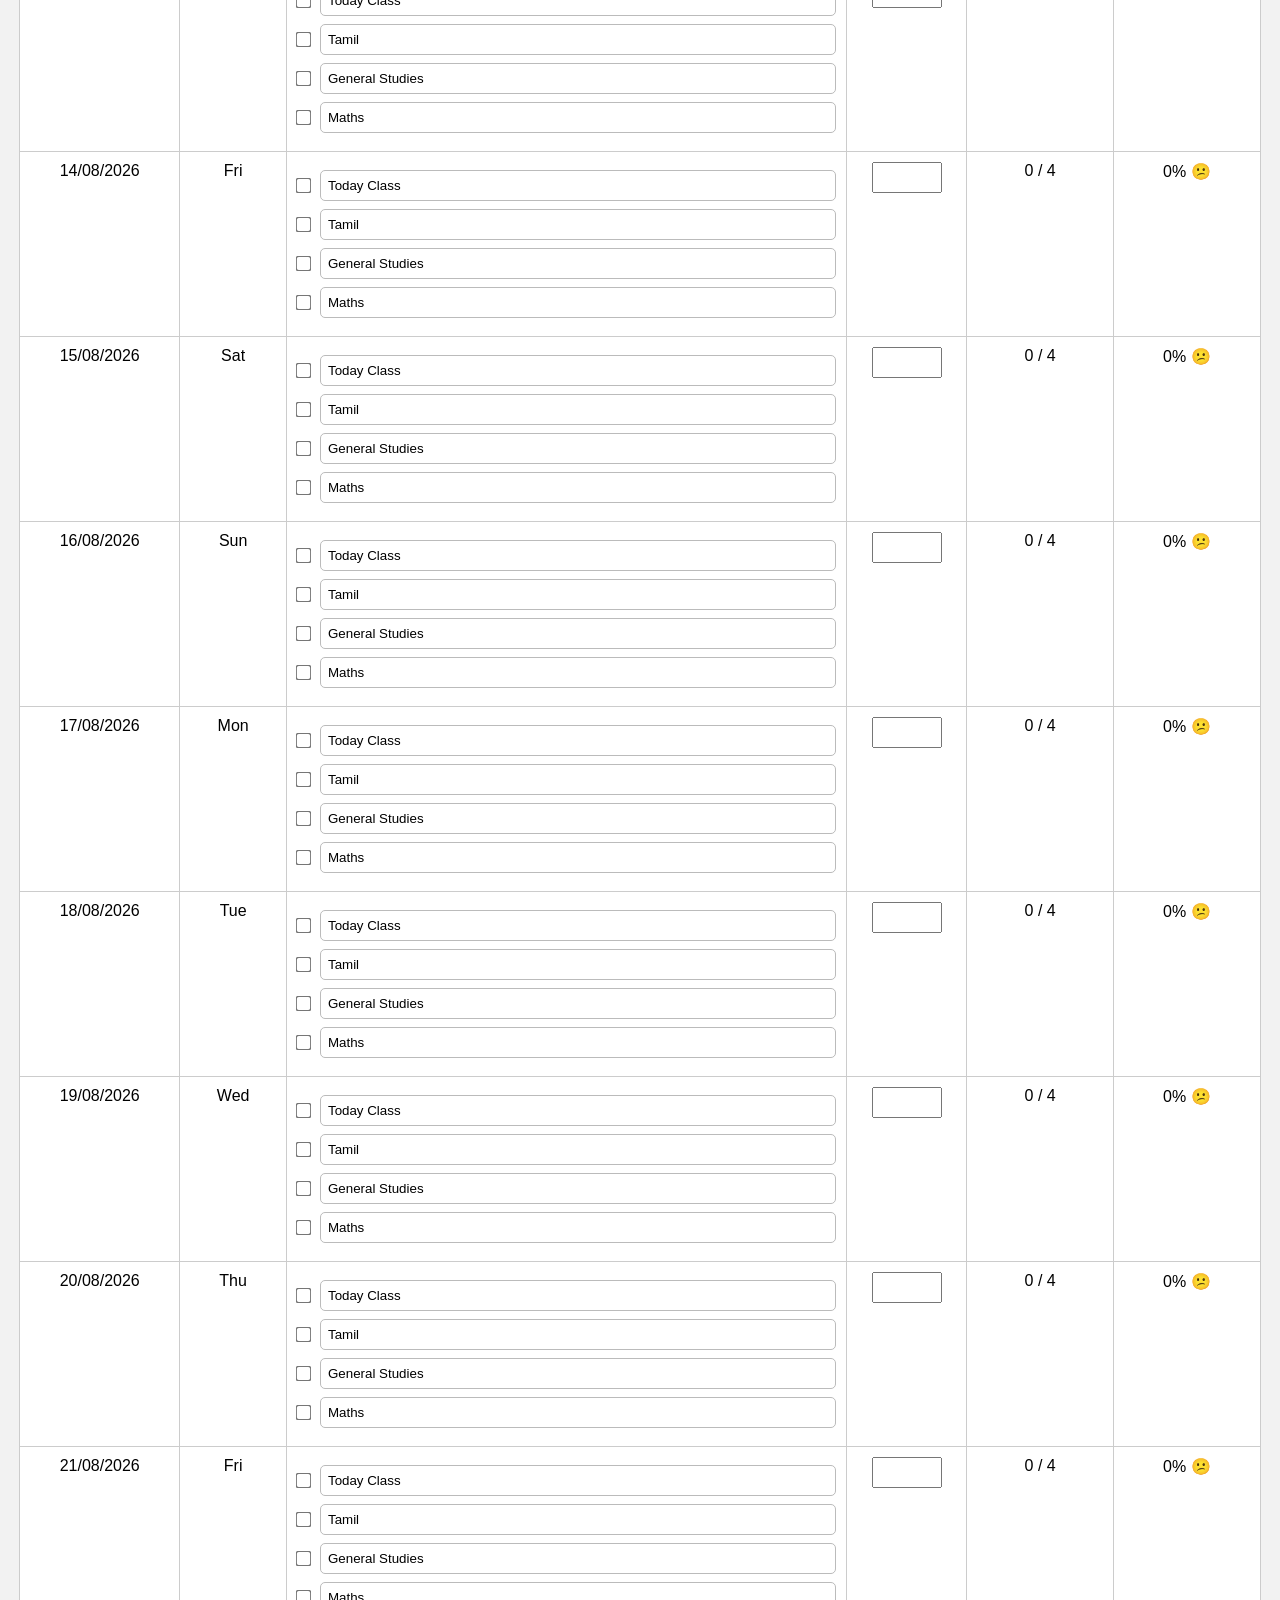
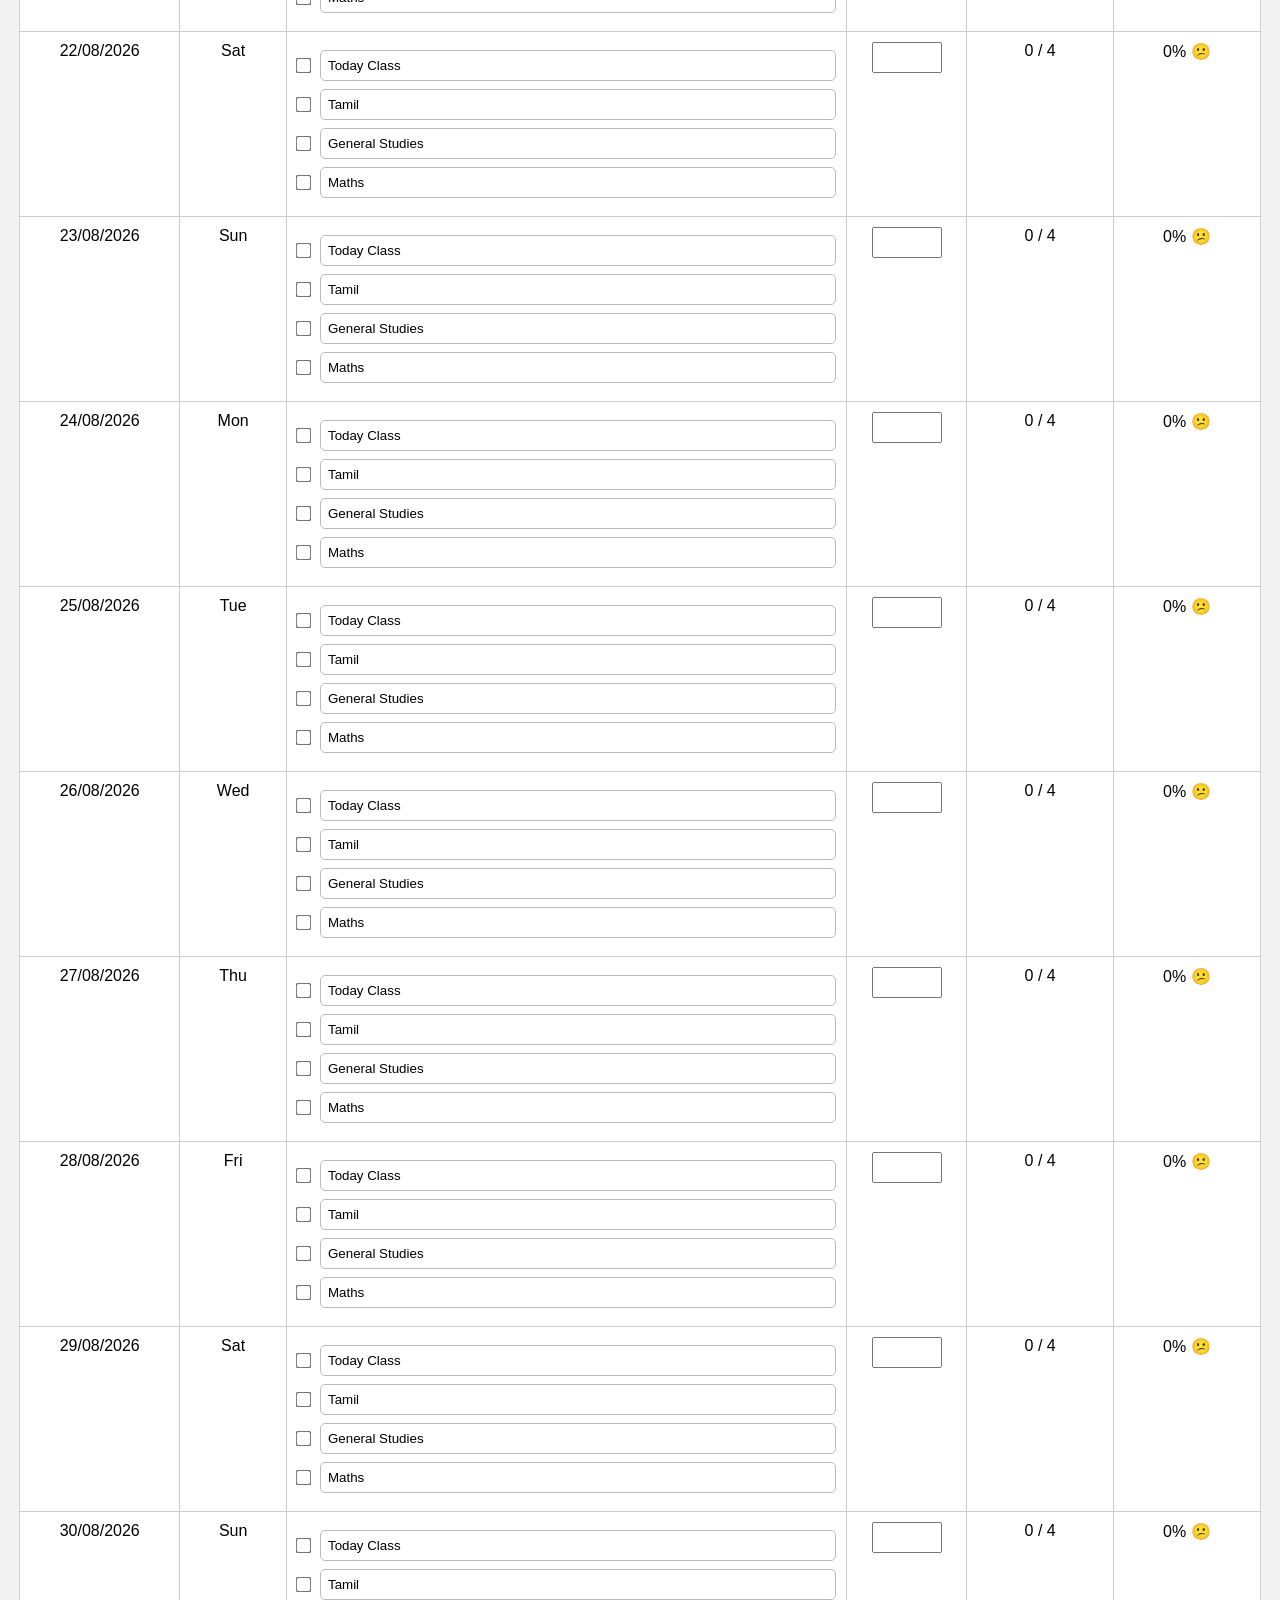
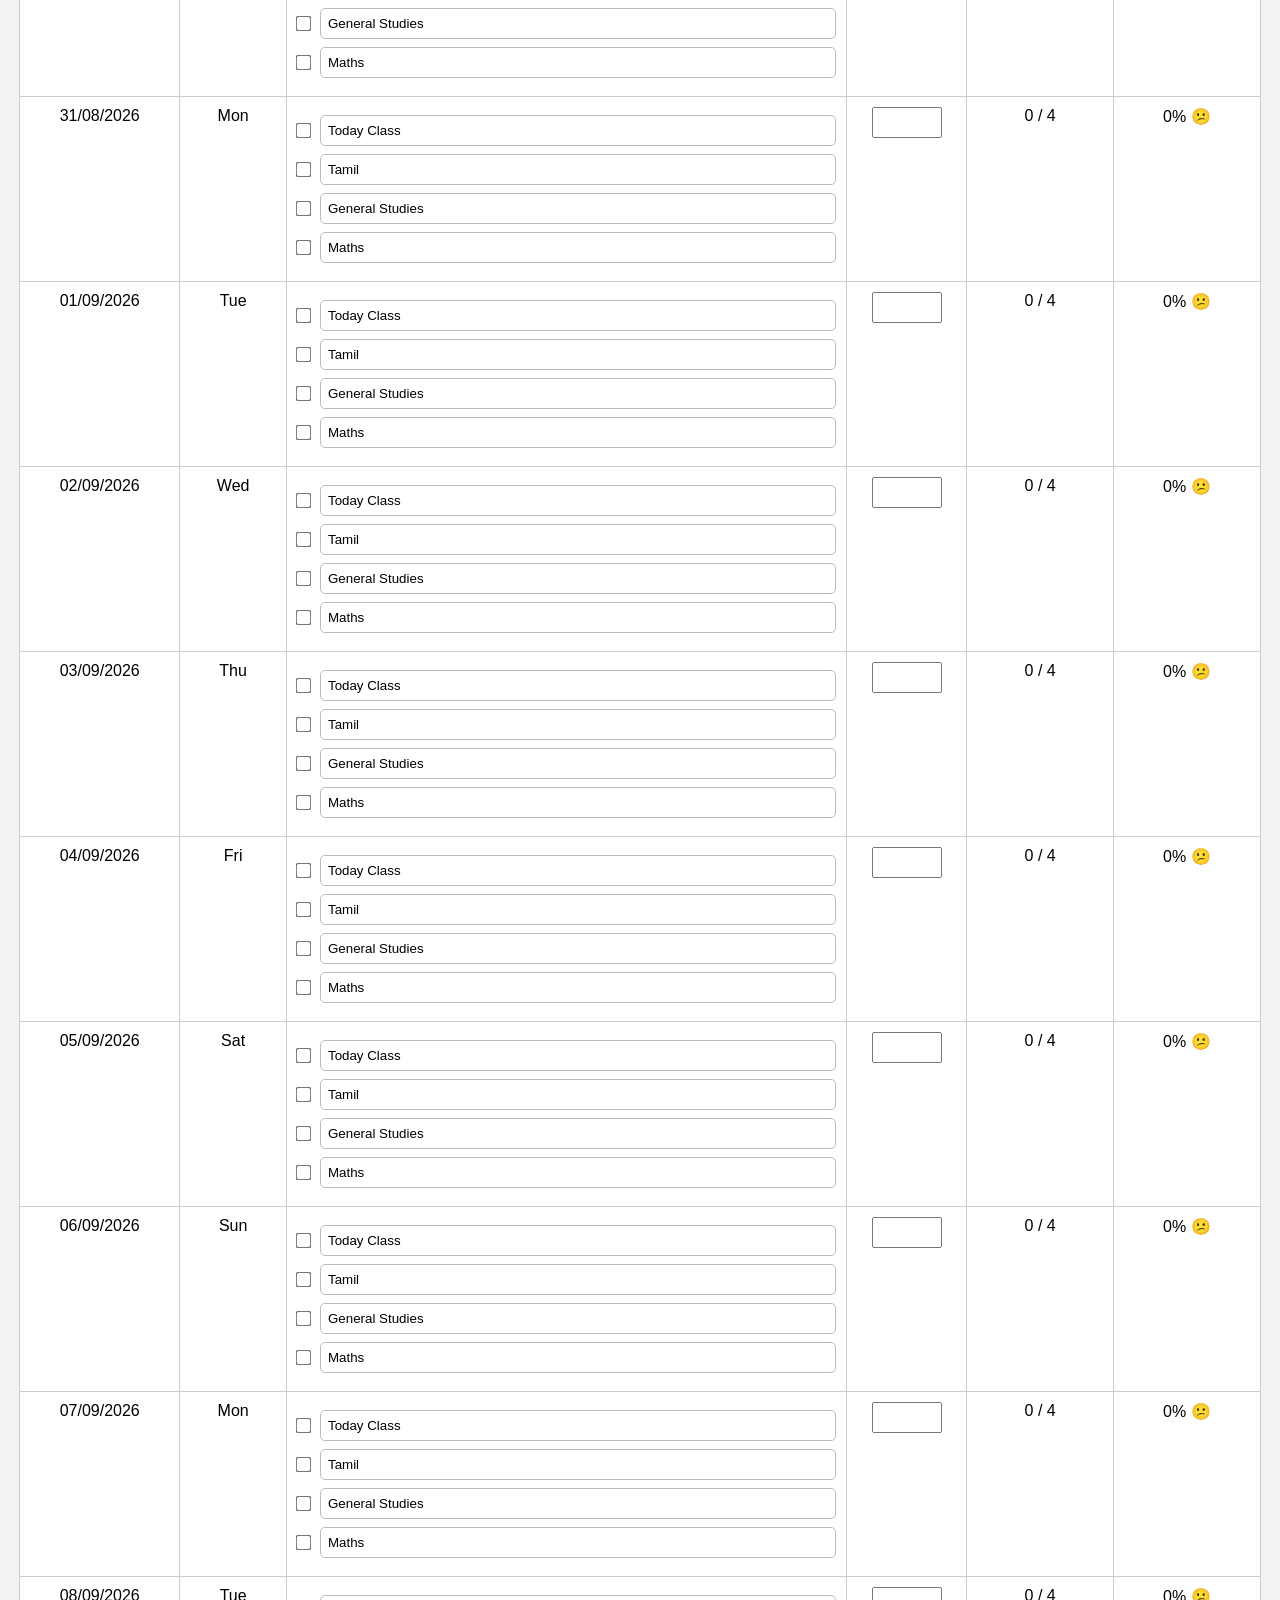
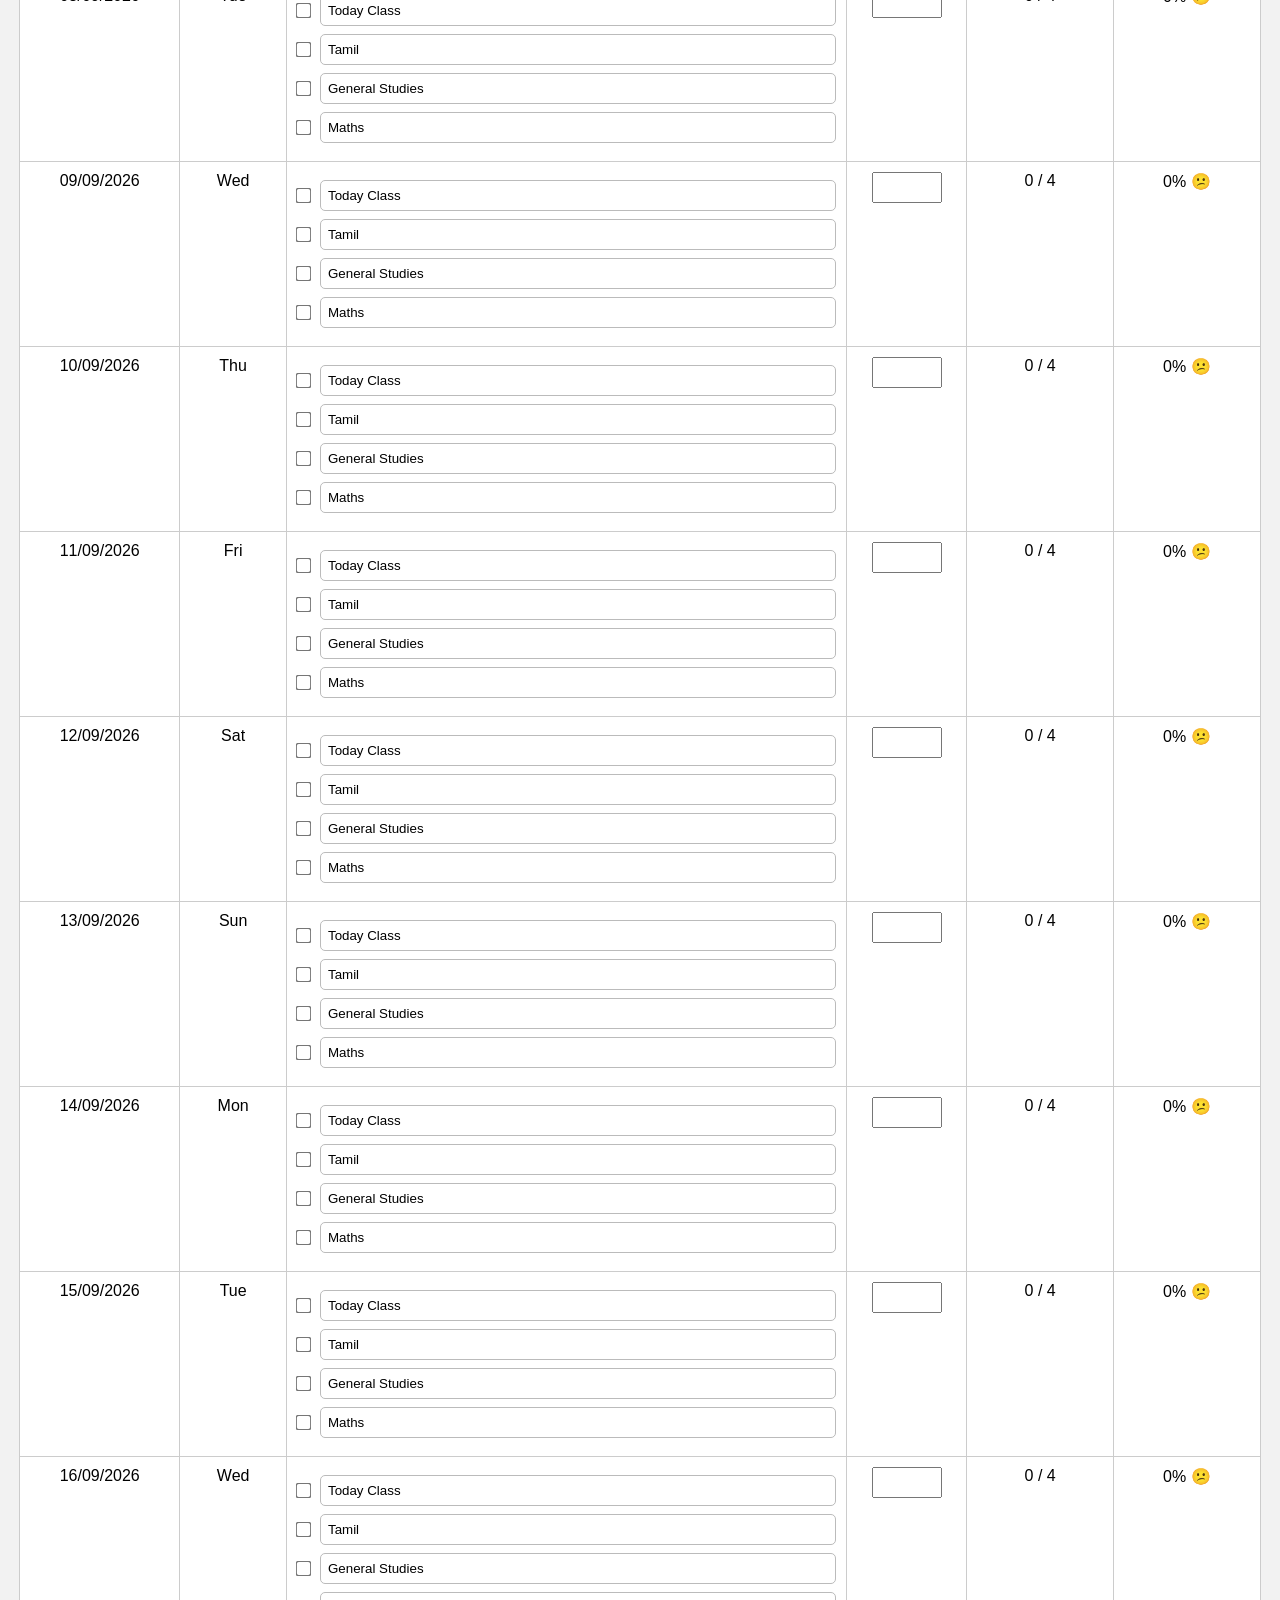
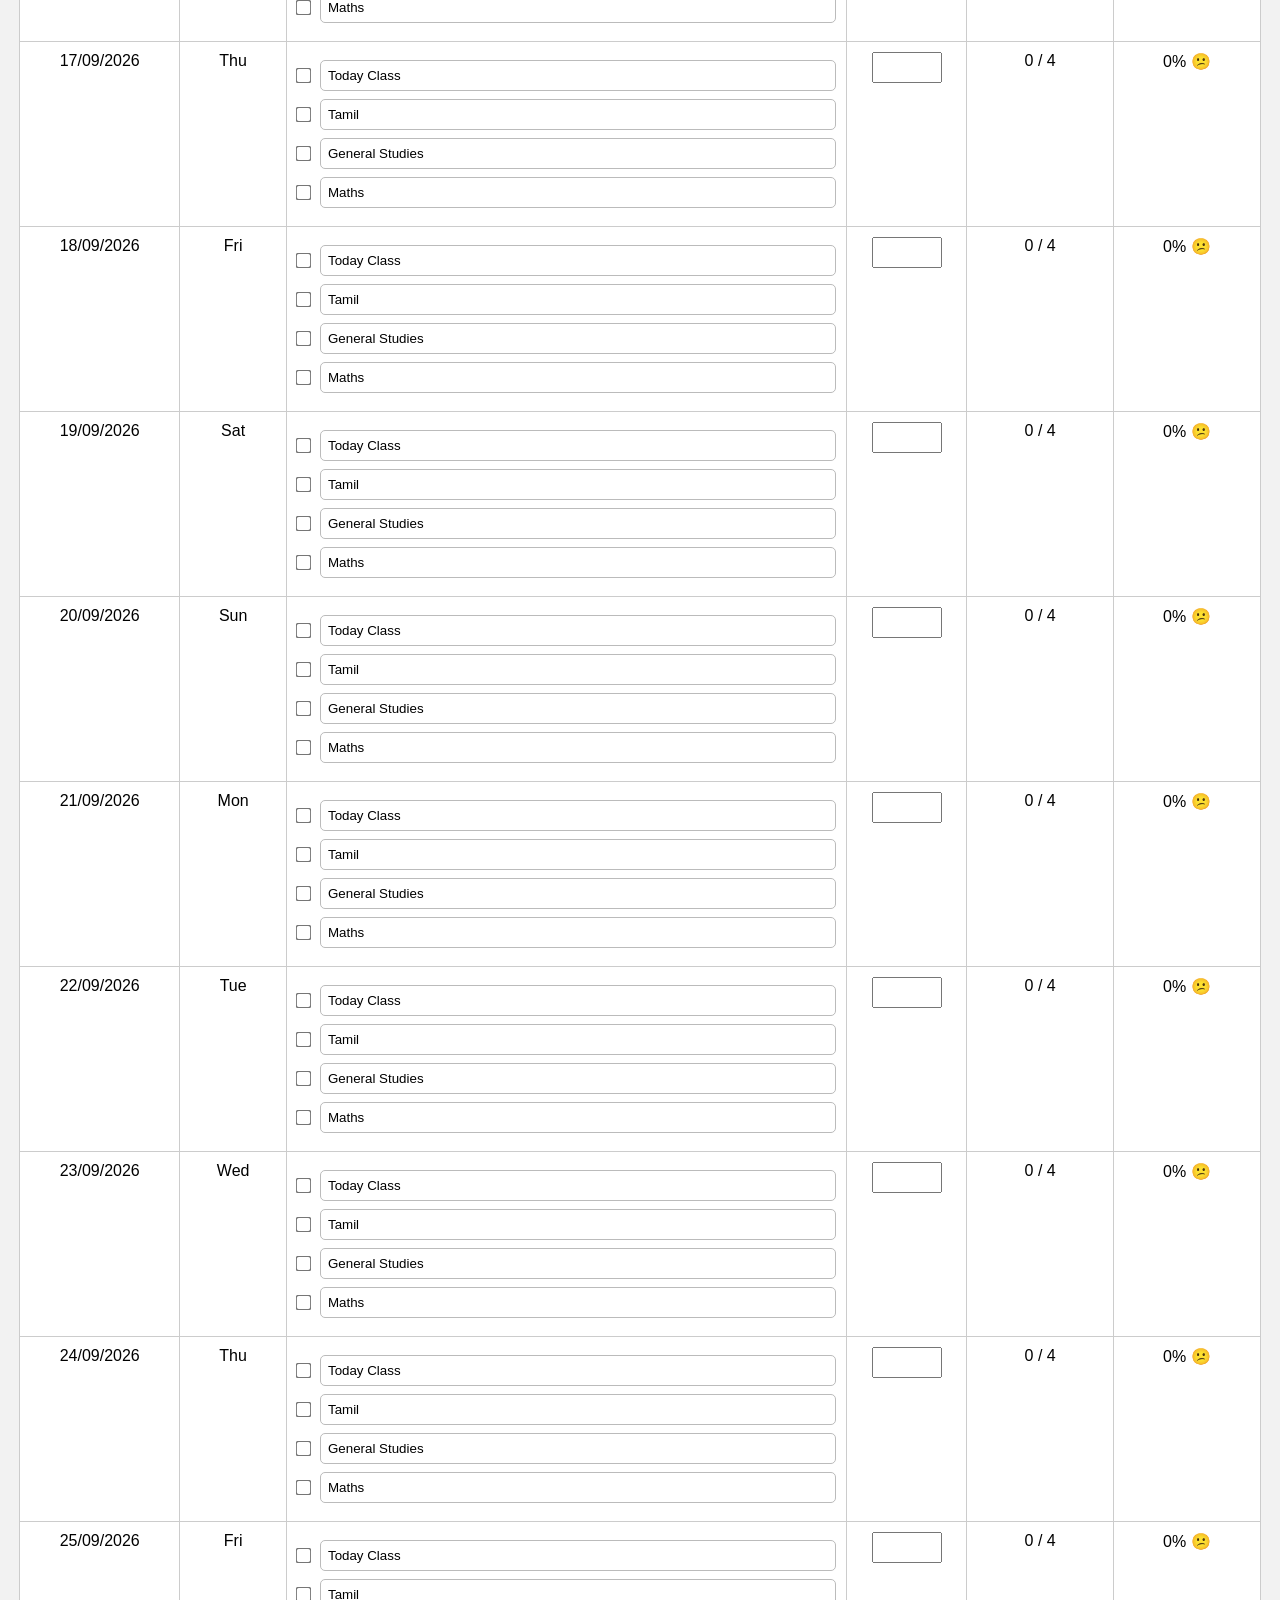
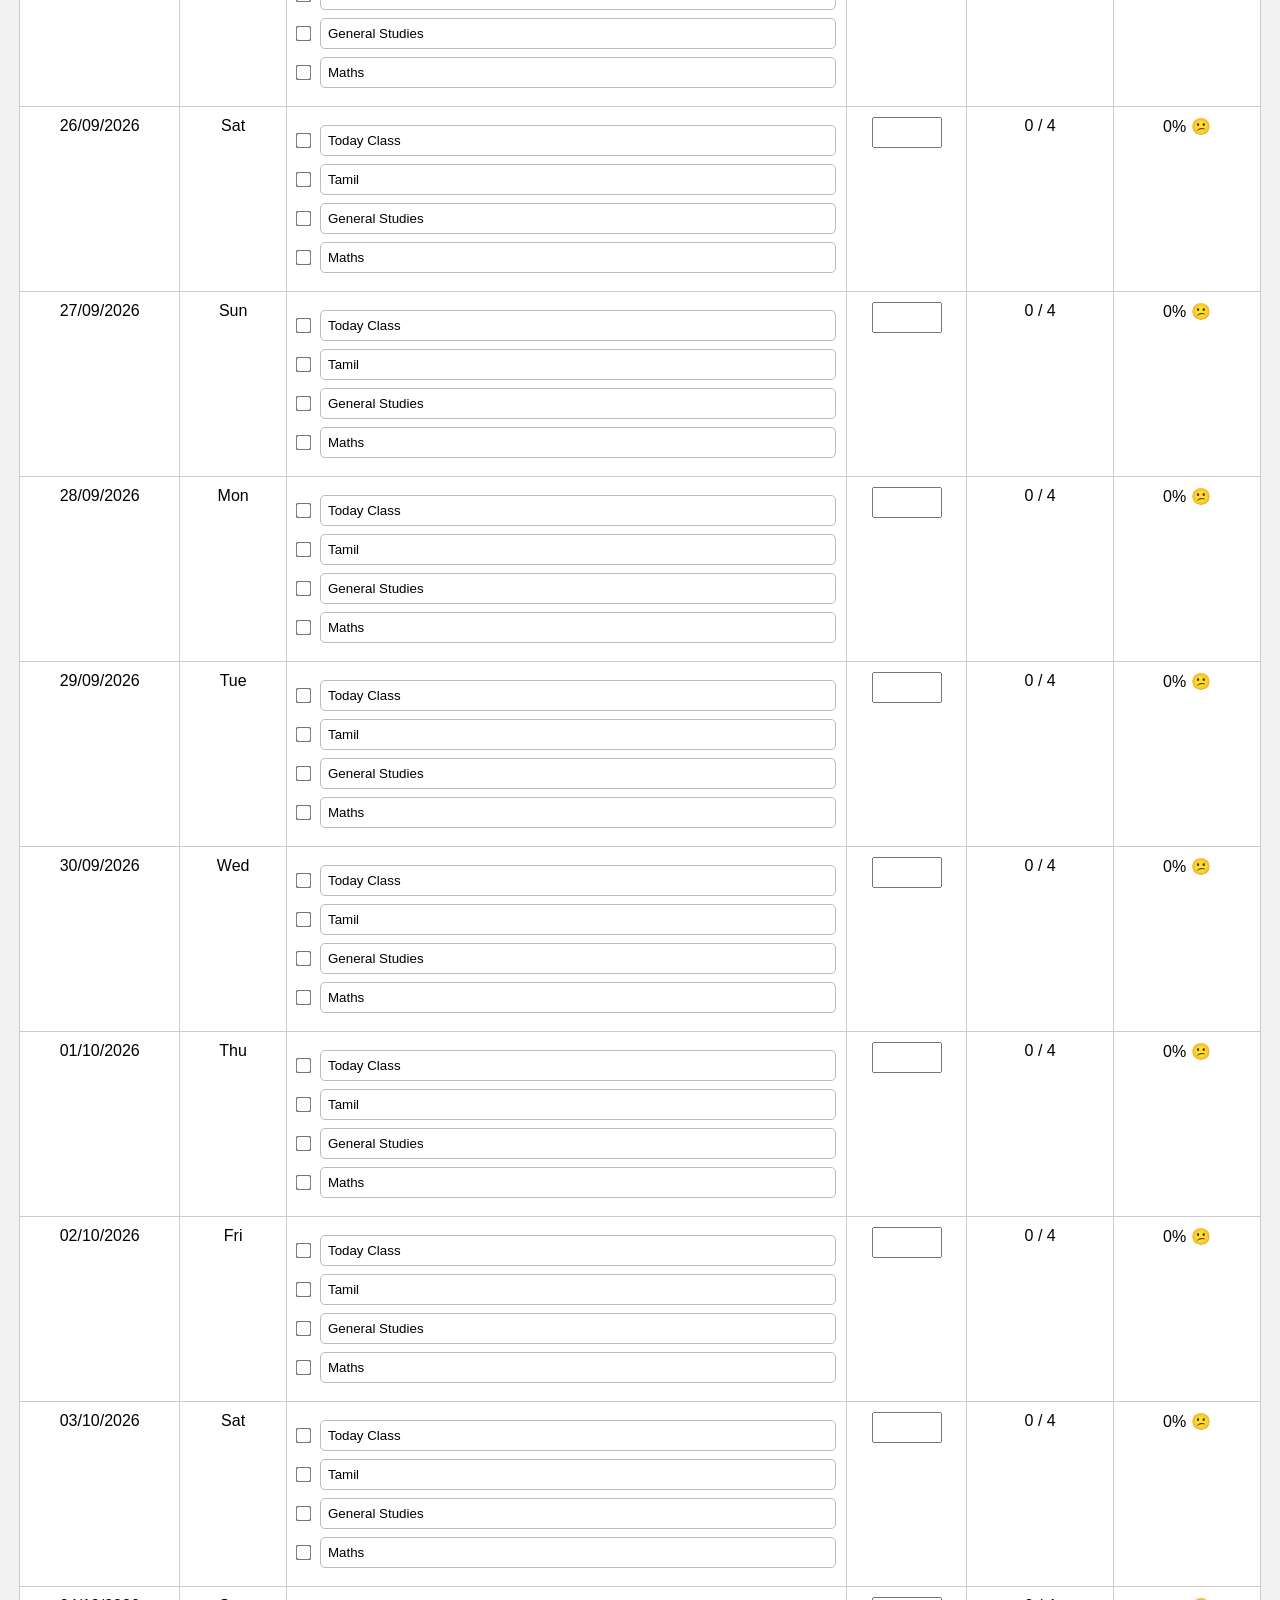
==== commit 66944552: "Add files via upload" ====
--- a/evening.html
+++ b/evening.html
@@ -1,120 +1,145 @@
 <!DOCTYPE html>
-<html lang="en">
+<html>
 
 <head>
 
-    <meta charset="UTF-8">
+<title>Evening Planner</title>
 
-    <meta name="viewport"
-          content="width=device-width, initial-scale=1.0">
-
-    <title>Evening Study Planner</title>
-
-    <link rel="stylesheet" href="style.css">
+<link rel="stylesheet" href="style.css">
 
 </head>
 
+
 <body>
 
-    <header class="plannerHeader">
 
-        <button
-            class="backBtn"
-            onclick="location.href='index.html'">
+<div class="container">
 
-            ← Back
 
-        </button>
+<header>
 
-        <h1>
+<button class="backBtn" onclick="goBack()">
+⬅ Back
+</button>
 
-            🌙 EVENING STUDY PLANNER
 
-        </h1>
+<h1>
+Evening Study Planner
+</h1>
 
-        <button id="themeBtn">
 
-            🌙 Dark Mode
+<button id="themeBtn">
+🌙 Dark Mode
+</button>
 
-        </button>
 
-    </header>
+</header>
 
-    <div class="dashboard">
 
-        <div class="completedBox">
 
-            <h2 id="completedDays">
+<div class="topBoxes">
 
-                0 / 162
 
-            </h2>
+<div class="box">
 
-            <p>
+<h2 id="completedDays">
+0 / 162
+</h2>
 
-                Completed Days
+<p>
+Completed Days
+</p>
 
-            </p>
+</div>
 
-        </div>
 
-        <div class="streakBox">
 
-            <h2 id="streak">
+<div class="box">
 
-                0
+<h2 id="streak">
+0
+</h2>
 
-            </h2>
+<p>
+🔥 Study Streak
+</p>
 
-            <p>
+</div>
 
-                Study Streak
 
-            </p>
+</div>
 
-        </div>
 
-    </div>
 
-    <div class="tableContainer">
 
-        <table>
+<div class="tableDiv">
 
-            <thead>
 
-                <tr>
+<table>
 
-                    <th>Date</th>
 
-                    <th>Day</th>
+<thead>
 
-                    <th>Today's Plan</th>
+<tr>
 
-                    <th>Hours</th>
+<th>
+Date
+</th>
 
-                    <th>Completed</th>
+<th>
+Day
+</th>
 
-                    <th>Result</th>
+<th>
+Today's Plan
+</th>
 
-                </tr>
+<th>
+Hours
+</th>
 
-            </thead>
+<th>
+Completed
+</th>
 
-            <tbody id="plannerBody">
+<th>
+Result
+</th>
 
-            </tbody>
 
-        </table>
+</tr>
 
-    </div>
 
-    <footer>
+</thead>
 
-        🌟 ALL THE BEST 🌟
 
-    </footer>
+<tbody id="plannerBody">
 
-    <script src="evening.js"></script>
+
+</tbody>
+
+
+</table>
+
+
+</div>
+
+
+
+<footer>
+
+All the best 🚀
+
+</footer>
+
+
+
+</div>
+
+
+
+<script src="evening.js"></script>
+
 
 </body>
 
--- a/style.css
+++ b/style.css
@@ -6,372 +6,113 @@
 }
 
 body{
-    background:#f5f5f5;
-    color:#222;
-}
-
-/* ---------- Header ---------- */
-
-.topHeader{
+    background:#f2f2f2;
+}
+
+.container{
+    width:97%;
+    margin:20px auto;
+}
+
+header{
     background:#8B0000;
-    color:white;
-    padding:20px 40px;
-
+    color:#fff;
+    padding:18px;
+    border-radius:10px;
     display:flex;
     justify-content:space-between;
     align-items:center;
-
-    box-shadow:0 4px 10px rgba(0,0,0,.2);
-}
-
-.topHeader h1{
-    font-size:35px;
-    letter-spacing:1px;
-}
-
+}
+
+header h1{
+    font-size:32px;
+    letter-spacing:2px;
+}
+
+.backBtn,
 #themeBtn{
 
-    background:black;
-    color:white;
-
+    background:#000;
+    color:#fff;
     border:none;
-
-    padding:12px 25px;
-
+    padding:10px 18px;
     border-radius:8px;
-
     cursor:pointer;
-
+    font-size:15px;
     transition:.3s;
 
 }
 
+.backBtn:hover,
 #themeBtn:hover{
 
     background:#444;
 
 }
 
-/* ---------- Home ---------- */
-
-.home{
-
-    width:90%;
-
-    margin:auto;
-
+.topBoxes{
+
+    display:flex;
+    gap:20px;
+    justify-content:flex-end;
+    margin:20px 0;
+
+}
+
+.box{
+
+    width:180px;
+    background:#000;
+    color:#fff;
+    padding:15px;
+    border-radius:10px;
     text-align:center;
-
-    padding:40px 0;
-
-}
-
-.home h2{
-
-    color:#8B0000;
-
-    font-size:35px;
-
-}
-
-.home p{
-
-    margin-top:15px;
-
-    font-size:18px;
-
-}
-
-/* ---------- Cards ---------- */
-
-.cardContainer{
-
-    display:flex;
-
-    justify-content:center;
-
-    gap:60px;
-
-    margin-top:60px;
-
-    flex-wrap:wrap;
-
-}
-
-.card{
-
-    width:350px;
-
-    background:white;
-
-    border-radius:18px;
-
-    overflow:hidden;
-
-    box-shadow:0 10px 20px rgba(0,0,0,.15);
-
-    cursor:pointer;
-
-    transition:.4s;
-
-    border:3px solid transparent;
-
-}
-
-.card:hover{
-
-    transform:translateY(-15px) scale(1.05);
-
-    border:3px solid #8B0000;
-
-    box-shadow:0 20px 35px rgba(0,0,0,.35);
-
-}
-
-.card img{
-
-    width:120px;
-
-    margin-top:25px;
-
-}
-
-.card h2{
-
-    margin-top:20px;
-
-    color:#8B0000;
-
-}
-
-.card p{
-
-    margin:20px;
-
-    color:#555;
-
-    line-height:28px;
-
-}
-
-.card button{
-
-    margin-bottom:25px;
-
-    background:#8B0000;
-
-    color:white;
-
-    border:none;
-
-    padding:14px 30px;
-
-    border-radius:8px;
-
-    font-size:17px;
-
-    cursor:pointer;
-
-    transition:.3s;
-
-}
-
-.card button:hover{
-
-    background:black;
-
-}
-
-/* ---------- Dark Mode ---------- */
-
-.dark{
-
-    background:#181818;
-
-    color:white;
-
-}
-
-.dark .card{
-
-    background:#252525;
-
-    color:white;
-
-}
-
-.dark .card h2{
-
-    color:#ff6b6b;
-
-}
-
-.dark .card p{
-
-    color:#ddd;
-
-}
-
-.dark .topHeader{
-
-    background:black;
-
-}
-
-.dark #themeBtn{
-
-    background:#8B0000;
-
-}
-
-.dark .card button{
-
-    background:#8B0000;
-
-}
-
-/* ---------- Responsive ---------- */
-
-@media(max-width:900px){
-
-.cardContainer{
-
-flex-direction:column;
-
-align-items:center;
-
-}
-
-.topHeader{
-
-flex-direction:column;
-
-gap:20px;
-
-}
-
-.topHeader h1{
-
-font-size:28px;
-
-text-align:center;
-
-}
-
-.card{
-
-width:90%;
-
-}
-
-}
-/* ---------- Planner Page ---------- */
-
-.plannerHeader{
-
-    background:#8B0000;
-
-    color:white;
-
-    display:flex;
-
-    justify-content:space-between;
-
-    align-items:center;
-
-    padding:20px;
-
-}
-
-.backBtn{
-
-    background:black;
-
-    color:white;
-
-    border:none;
-
-    padding:12px 20px;
-
-    border-radius:8px;
-
-    cursor:pointer;
-
-}
-
-.dashboard{
-
-    display:flex;
-
-    justify-content:center;
-
-    gap:30px;
-
-    margin:25px;
-
-}
-
-.streakBox,
-.completedBox{
-
-    background:#8B0000;
-
-    color:white;
-
-    width:180px;
-
-    text-align:center;
-
-    padding:20px;
-
-    border-radius:12px;
-
-}
-
-.tableContainer{
-
-    width:98%;
-
-    margin:20px auto;
+    box-shadow:0 3px 8px rgba(0,0,0,.3);
+
+}
+
+.box h2{
+
+    font-size:28px;
+
+}
+
+.box p{
+
+    margin-top:6px;
+    font-size:14px;
+
+}
+
+.tableDiv{
 
     overflow-x:auto;
 
 }
-
 table{
 
     width:100%;
-
     border-collapse:collapse;
-
     background:#fff;
-
     table-layout:fixed;
 
 }
 
 th{
 
-    background:#8B0000;
-
-    color:white;
-
+    background:#000;
+    color:#fff;
     padding:12px;
-
-    border:1px solid #ddd;
-
-    text-align:center;
+    border:1px solid #ccc;
+    font-size:16px;
 
 }
 
 td{
 
-    border:1px solid #ddd;
-
+    border:1px solid #ccc;
     padding:10px;
-
     vertical-align:top;
-
     text-align:center;
 
 }
@@ -400,88 +141,318 @@
 th:nth-child(4),
 td:nth-child(4){
 
-    width:100px;
+    width:90px;
 
 }
 
 th:nth-child(5),
 td:nth-child(5){
 
-    width:120px;
+    width:110px;
 
 }
 
 th:nth-child(6),
 td:nth-child(6){
 
-    width:120px;
+    width:110px;
 
 }
 
 .topic{
 
     display:flex;
-
     align-items:center;
-
     gap:10px;
-
-    margin:6px 0;
+    margin:8px 0;
+
+}
+
+.topic input[type="checkbox"]{
+
+    transform:scale(1.2);
 
 }
 
 .topic input[type="text"]{
 
+    flex:1;
+    padding:7px;
+    border:1px solid #bbb;
+    border-radius:5px;
+    outline:none;
+
+}
+
+.hours{
+
+    width:70px;
+    padding:6px;
+    text-align:center;
+
+}
+
+.done{
+
+    background:#d8ffd8;
+
+}
+
+footer{
+
+    margin-top:20px;
+    background:#8B0000;
+    color:#fff;
+    text-align:center;
+    padding:15px;
+    border-radius:10px;
+    font-size:20px;
+
+}
+
+/* Dark Mode */
+
+.dark{
+
+    background:#222;
+    color:#fff;
+
+}
+
+.dark table{
+
+    background:#333;
+    color:#fff;
+
+}
+
+.dark th{
+
+    background:#8B0000;
+
+}
+
+.dark td{
+
+    border-color:#666;
+
+}
+
+.dark .topic input[type="text"]{
+
+    background:#444;
+    color:#fff;
+    border:1px solid #777;
+
+}
+
+.dark .box{
+
+    background:#8B0000;
+
+}
+
+.dark footer{
+
+    background:#000;
+
+}
+
+/* Mobile */
+
+@media(max-width:768px){
+
+header{
+
+    flex-direction:column;
+    gap:15px;
+
+}
+
+header h1{
+
+    font-size:24px;
+
+}
+
+.topBoxes{
+
+    flex-direction:column;
+    align-items:center;
+
+}
+
+.box{
+
     width:100%;
 
-    padding:7px;
-
-    border:1px solid #bbb;
-
-    border-radius:5px;
-
-}
-
-/* .topic input[type="text"]{
-
-    flex:1;
-
-    border:none;
-
-    border-bottom:1px solid gray;
-
-    margin-left:8px;
-
-    padding:4px;
-
-    outline:none;
-
-} */
-
-.hours{
-
-    width:70px;
-
-    padding:6px;
-
-    text-align:center;
-
-}
-.done{
-
-    background:#d8ffd8;
-
-}
-
-.dark .plannerHeader{
-
-    background:black;
-
-}
-
-.dark .completedBox,
-.dark .streakBox{
-
-    background:#222;
+}
+
+th,
+td{
+
+    font-size:13px;
+
+}
+
+.topic{
+
+    flex-direction:row;
+
+}
+
+.topic input[type="text"]{
+
+    width:100%;
+
+}
+
+}
+/* HOME PAGE */
+
+.homeHeader{
+
+background:#8B0000;
+color:white;
+padding:25px 50px;
+display:flex;
+justify-content:space-between;
+align-items:center;
+
+}
+
+
+.homeHeader h1{
+
+font-size:38px;
+letter-spacing:2px;
+
+}
+
+
+
+.home{
+
+text-align:center;
+padding:45px;
+
+}
+
+
+.home h2{
+
+font-size:38px;
+color:#8B0000;
+
+}
+
+
+.home p{
+
+font-size:20px;
+margin-top:15px;
+
+}
+
+
+
+.cardContainer{
+
+display:flex;
+justify-content:center;
+gap:70px;
+margin-top:60px;
+
+}
+
+
+
+.card{
+
+width:380px;
+background:white;
+padding:35px;
+border-radius:20px;
+box-shadow:0 10px 25px rgba(0,0,0,.15);
+transition:.3s;
+
+}
+
+
+
+.card:hover{
+
+transform:translateY(-10px);
+
+}
+
+
+
+.card img{
+
+width:120px;
+height:120px;
+
+}
+
+
+
+.card h2{
+
+font-size:38px;
+margin:20px 0;
+color:#8B0000;
+
+}
+
+
+
+.card button{
+
+background:#990000;
+color:white;
+border:none;
+padding:15px 30px;
+border-radius:8px;
+font-size:18px;
+cursor:pointer;
+
+}
+
+
+
+.card button:hover{
+
+background:#000;
+
+}
+
+
+
+
+@media(max-width:768px)
+{
+
+
+.cardContainer{
+
+flex-direction:column;
+align-items:center;
+
+}
+
+
+.card{
+
+width:90%;
+
+}
+
+
+.homeHeader h1{
+
+font-size:25px;
+
+}
 
 }
